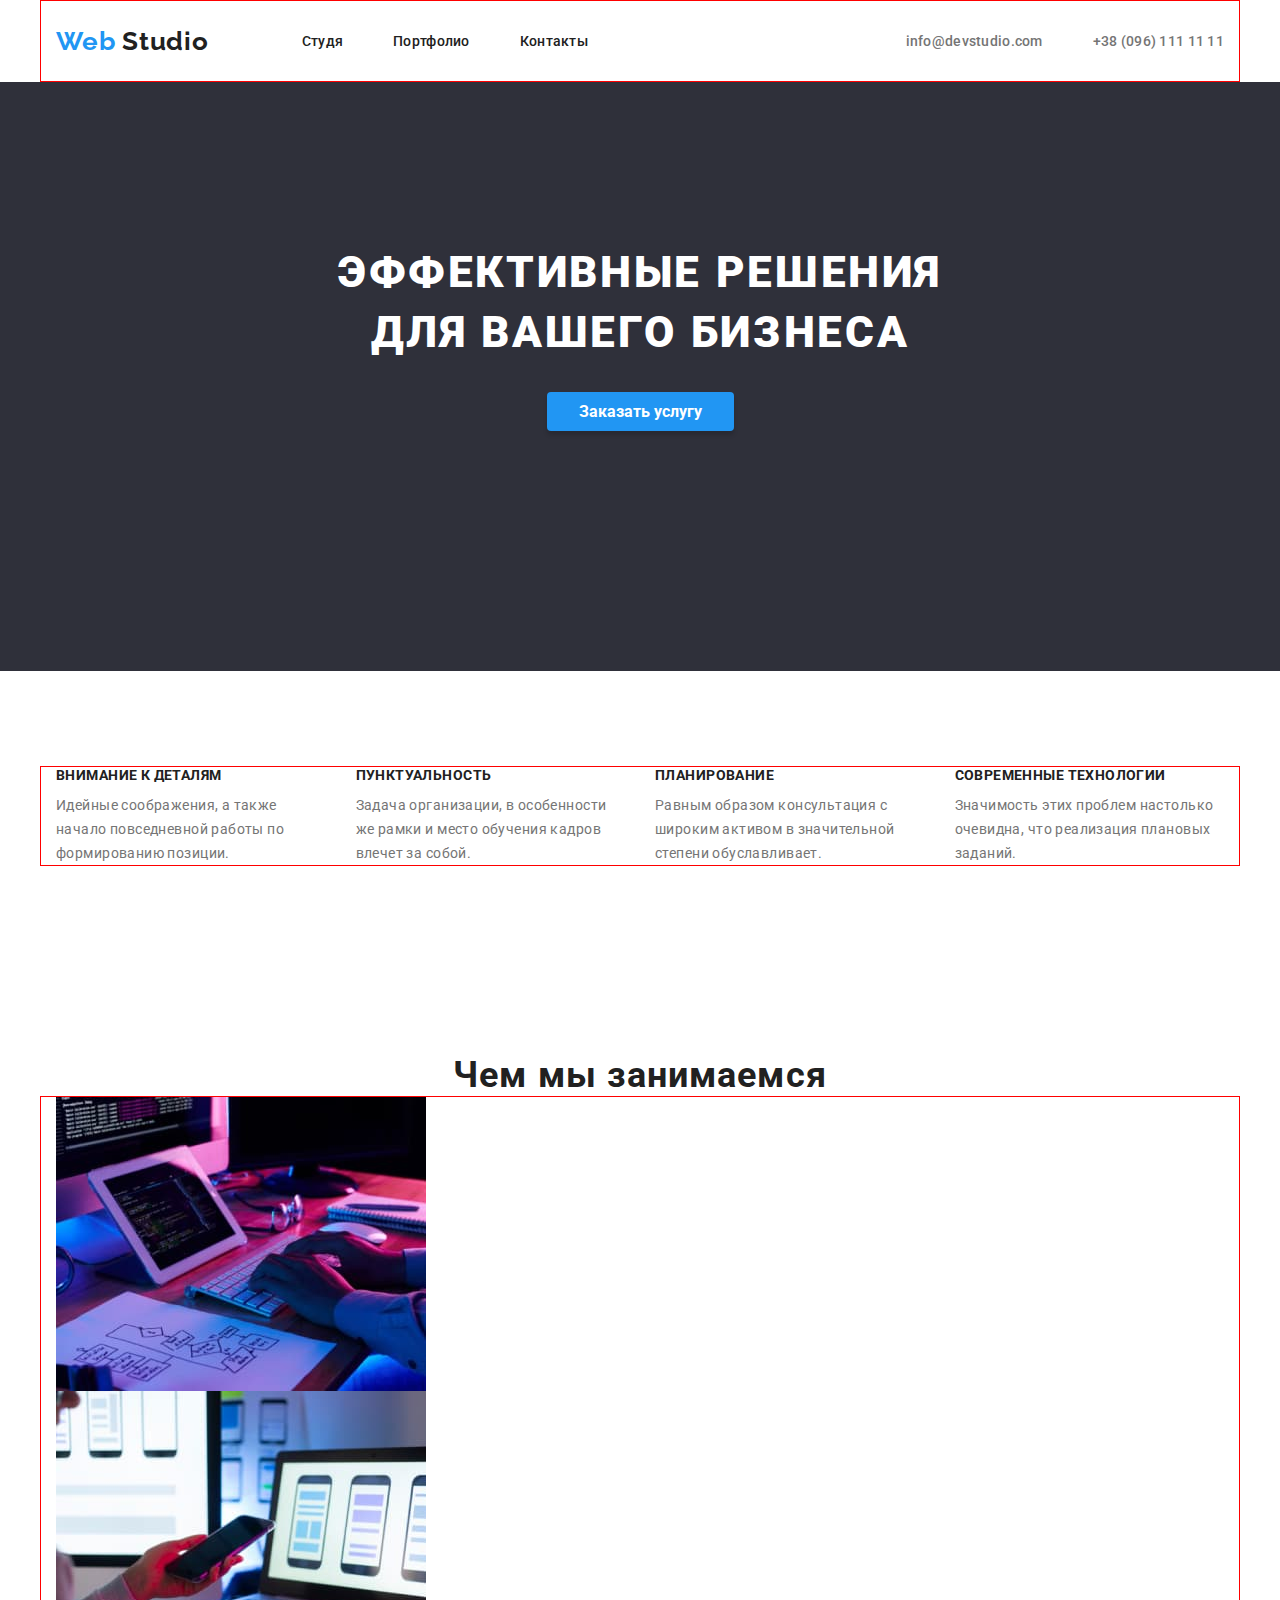
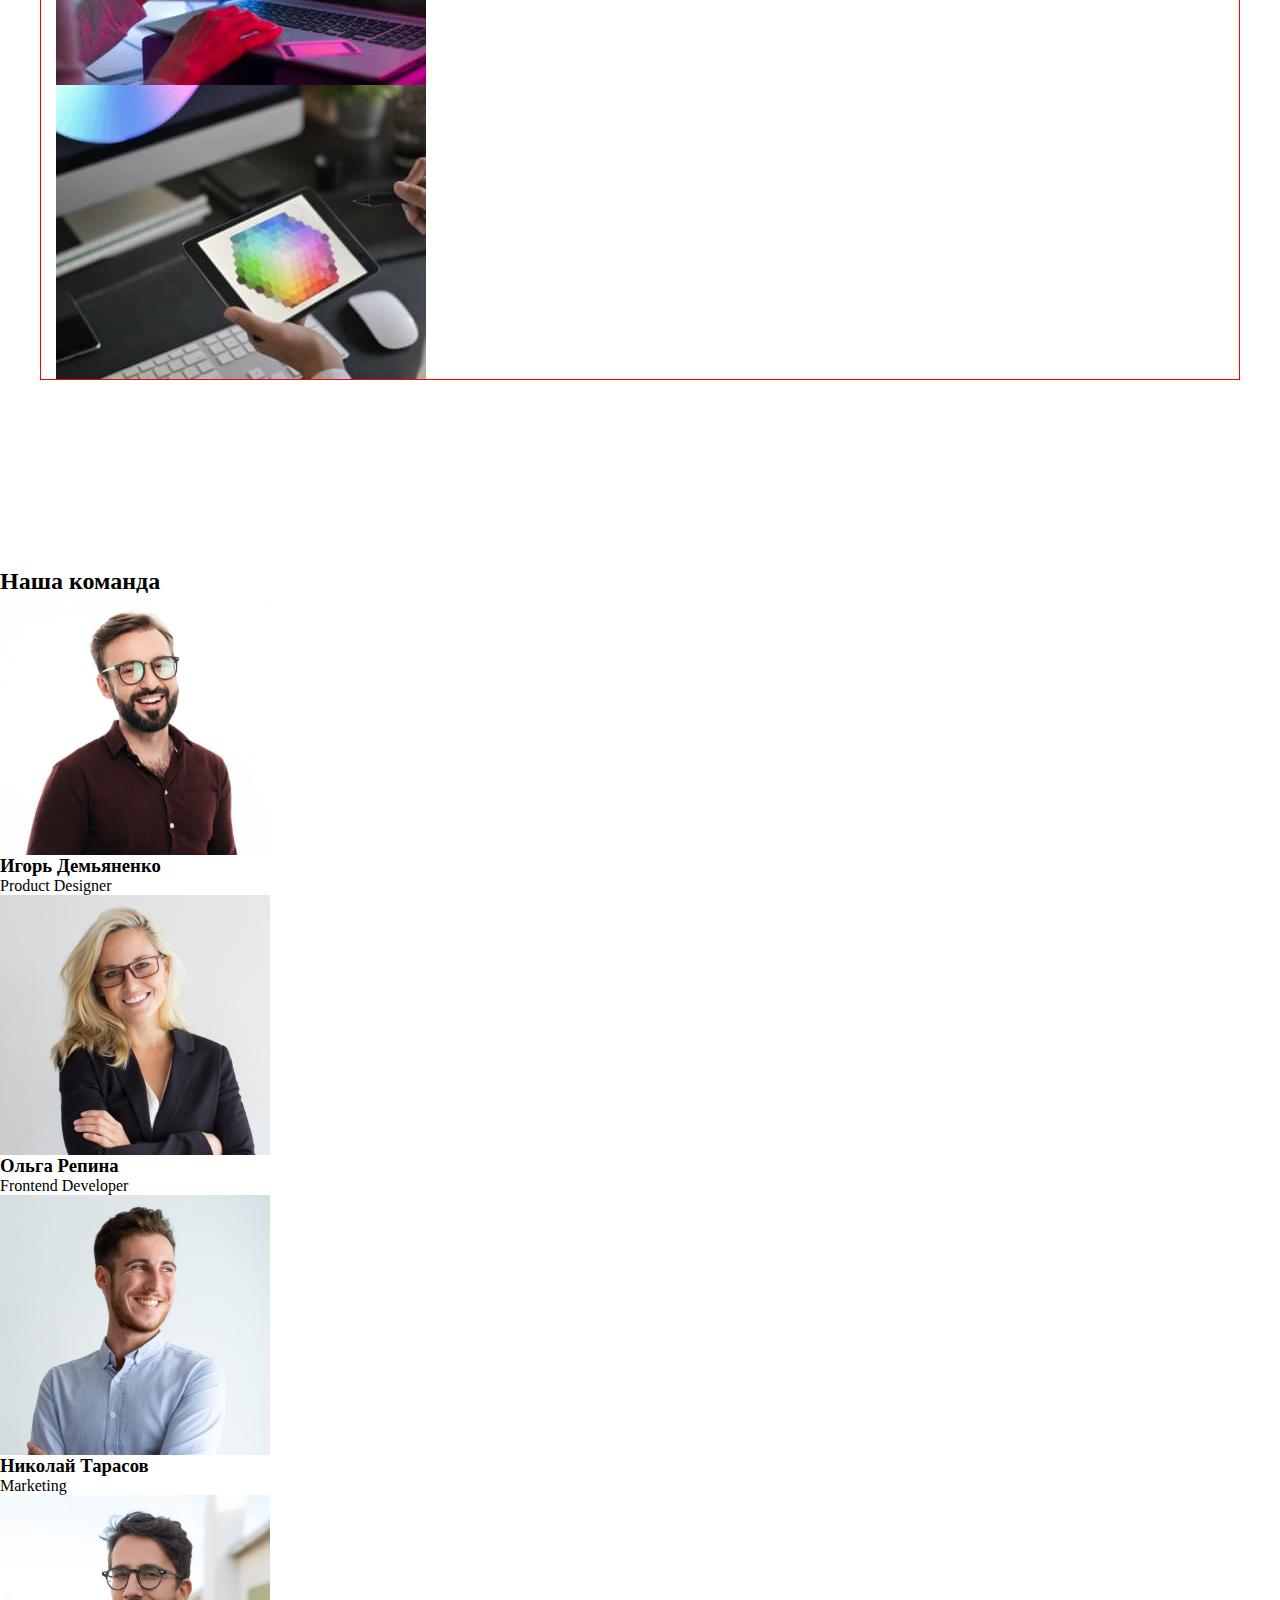
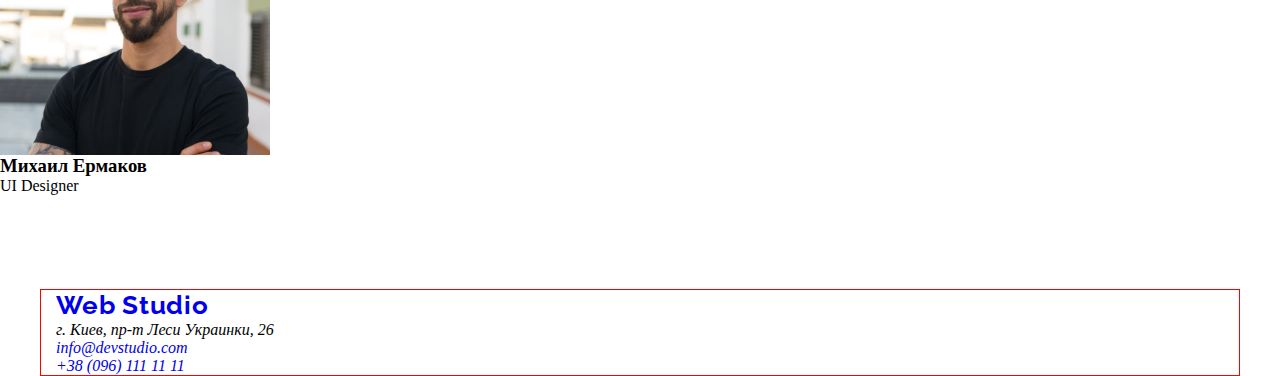
==== index.html @ 9df0dc38 "added class title" ====
<!DOCTYPE html>
<html lang="ru">
  <head>
    <meta charset="UTF-8" />
    <meta http-equiv="X-UA-Compatible" content="IE=edge" />
    <meta name="viewport" content="width=device-width, initial-scale=1.0" />
    <title>Document</title>
    <link rel="preconnect" href="https://fonts.gstatic.com" />
    <link
      href="https://fonts.googleapis.com/css2?family=Raleway:wght@700&family=Roboto:wght@400;500;700;900&display=swap"
      rel="stylesheet"
    />
    <link rel="stylesheet" href="./css/style.css" />
  </head>
  <body>
    <header>
      <div class="container">
        <div class="row">
          <nav>
            <a href="index.html" class="logo" lang="en">
              <span class="logo__text--color-blue">Web</span>
              <span class="logo__text--color-grey">Studio</span>
            </a>
            <ul class="links">
              <li><a href="index.html" class="link">студя</a></li>
              <li><a href="portfolio.html" class="link">портфолио</a></li>
              <li><a href="#" class="link">контакты</a></li>
            </ul>
          </nav>
          <ul class="contacts">
            <li>
              <a href="mailto:info@devstudio.com" class="contact"
                >info@devstudio.com</a
              >
            </li>
            <li>
              <a href="tel:+380961111111" class="contact"
                >+38 (096) 111 11 11</a
              >
            </li>
          </ul>
        </div>
      </div>
    </header>
    <main>
      <section class="hero">
        <h1 class="hero__title">Эффективные решения для вашего бизнеса</h1>
        <button type="button" class="hero__button">Заказать услугу</button>
      </section>

      <section class="features">
        <h2 class="hiden">features</h2>
        <div class="container">
          <ul class="row">
            <li class="features__box">
              <h3 class="features__title">Внимание к деталям</h3>
              <p class="features__text">
                Идейные соображения, а также начало повседневной работы по
                формированию позиции.
              </p>
            </li>
            <li class="features__box">
              <h3 class="features__title">Пунктуальность</h3>
              <p class="features__text">
                Задача организации, в особенности же рамки и место обучения
                кадров влечет за собой.
              </p>
            </li>
            <li class="features__box">
              <h3 class="features__title">Планирование</h3>
              <p class="features__text">
                Равным образом консультация с широким активом в значительной
                степени обуславливает.
              </p>
            </li>
            <li class="features__box">
              <h3 class="features__title">Современные технологии</h3>
              <p class="features__text">
                Значимость этих проблем настолько очевидна, что реализация
                плановых заданий.
              </p>
            </li>
          </ul>
        </div>
      </section>
      <section>
        <h2 class="title-section">Чем мы занимаемся</h2>
        <div class="container">
          <ul>
            <li>
              <img src="./images/photo(1).jpg" width="370px" alt="img" />
            </li>
            <li><img src="./images/photo(2).jpg" width="370px" alt="img" /></li>
            <li><img src="./images/photo(3).jpg" width="370px" alt="img" /></li>
          </ul>
        </div>
      </section>
      <section>
        <h2>Наша команда</h2>
        <ul>
          <li>
            <img src="./images/photo(4).jpg" width="270" alt="img" />
            <h3>Игорь Демьяненко</h3>
            <p lang="en">Product Designer</p>
          </li>
          <li>
            <img src="./images/photo(5).jpg" width="270" alt="img" />
            <h3>Ольга Репина</h3>
            <p lang="en">Frontend Developer</p>
          </li>
          <li>
            <img src="./images/photo(6).jpg" width="270" alt="img" />
            <h3>Николай Тарасов</h3>
            <p lang="en">Marketing</p>
          </li>
          <li>
            <img src="./images/photo(7).jpg" width="270" alt="img" />
            <h3>Михаил Ермаков</h3>
            <p lang="en">UI Designer</p>
          </li>
        </ul>
      </section>
    </main>
    <footer>
      <div class="container">
        <ul>
          <li>
            <a href="index.html" class="logo" lang="en">
              <span>Web</span> Studio</a
            >
            <address>
              <ul>
                <li>г. Киев, пр-т Леси Украинки, 26</li>
                <li>
                  <a href="mailto:info@devstudio.com">info@devstudio.com</a>
                </li>
                <li><a href="tel:+380961111111">+38 (096) 111 11 11</a></li>
              </ul>
            </address>
          </li>
          <li></li>
          <li></li>
        </ul>
      </div>
    </footer>
  </body>
</html>
---- css/style.css ----
*,
*::after,
*::before {
  margin: 0;
  padding: 0;
  box-sizing: border-box;
}

html,
body {
  height: 100%;
}

a {
  text-decoration: none;
}

img {
  display: block;
  max-width: 100%;
  height: auto;
}

ul li {
  list-style: none;
}

button {
  border: none;
}

:root {
  --main-font: 'Roboto';
  --accent-font: 'Raleway';
  --main-text-color: #212121;
  --text-color: #757575;
  --text-color-blue: #2196f3;
  --text-color-grey: #212121;
}

.body {
  font-family: var(--main-font);
  color: #212121;
  font-size: 14px;
  line-height: 1.9;
  font-style: normal;
}

.container {
  width: 1200px;
  padding: 0 15px;
  border: 1px solid red;
  margin: 0 auto;
}

section {
  padding: 94px 0;
}

.row,
header nav,
.links,
.contacts {
  display: flex;
}

header .row,
.features .row {
  justify-content: space-between;
}

.logo {
  font-family: 'Raleway', sans-serif;
  font-style: normal;
  font-weight: bold;
  font-size: 26px;
  line-height: 31px;
  letter-spacing: 0.03em;
}

.logo__text--color-blue {
  color: var(--text-color-blue);
}

.logo__text--color-grey {
  color: var(--text-color-grey);
}

header .row {
  height: 80px;
}

header .logo {
  margin-right: 93px;
  line-height: 80px;
}

.link {
  font-size: 14px;
  text-transform: capitalize;
  font-weight: 500;
  line-height: 80px;
  letter-spacing: 0.02em;

  color: var(--main-text-color);
  margin-right: 50px;
  font-family: var(--main-font);
}

.links li:nth-child(3) > a {
  margin-right: 0;
}

.contact {
  font-weight: 500;
  line-height: 80px;
  font-size: 14px;
  letter-spacing: 0.02em;
  color: var(--text-color);
  margin-left: 50px;
  font-family: var(--main-font);
}

.contacts li:nth-child(1) > a {
  margin-left: 0;
}

.link:focus,
.contact:focus,
.link:hover,
.contact:hover {
  color: var(--text-color-blue);
}

.hero {
  background-color: #2f303a;
  padding: 160px 0 240px 0;
  display: flex;
  flex-direction: column;
  align-items: center;
}

.hero__title {
  font-family: var(--main-font);
  font-weight: 900;
  color: #fff;
  font-size: 44px;
  line-height: 60px;
  text-align: center;
  letter-spacing: 0.06em;
  text-transform: uppercase;
  max-width: 700px;
  margin-bottom: 30px;
}

.hero__button {
  background: #2196f3;
  box-shadow: 0px 4px 4px rgba(0, 0, 0, 0.15);
  border-radius: 4px;
  padding: 10px 32px;
  color: white;
  cursor: pointer;
  font-family: var(--main-font);
  font-weight: bold;
  font-size: 16px;
}

.hero__button:hover {
  background: #147fd6;
}

.hiden {
  overflow: hidden;
  width: 1px;
  height: 1px;
  opacity: 0;
}

.features__box {
  width: calc((100% - 90px) / 4);
}

.features__title {
  font-family: var(--main-font);
  font-weight: bold;
  line-height: 16px;
  font-size: 14px;
  letter-spacing: 0.03em;
  text-transform: uppercase;
  color: var(--text-color-grey);
  margin-bottom: 10px;
}

.features__text {
  font-family: var(--main-font);
  font-weight: normal;
  font-size: 14px;
  line-height: 24px;
  letter-spacing: 0.03em;
  color: var(--text-color);
}

.title-section {
  font-family: Roboto;
  font-style: normal;
  font-weight: bold;
  font-size: 36px;
  line-height: 42px;
  text-align: center;
  letter-spacing: 0.03em;
  color: #212121;
}
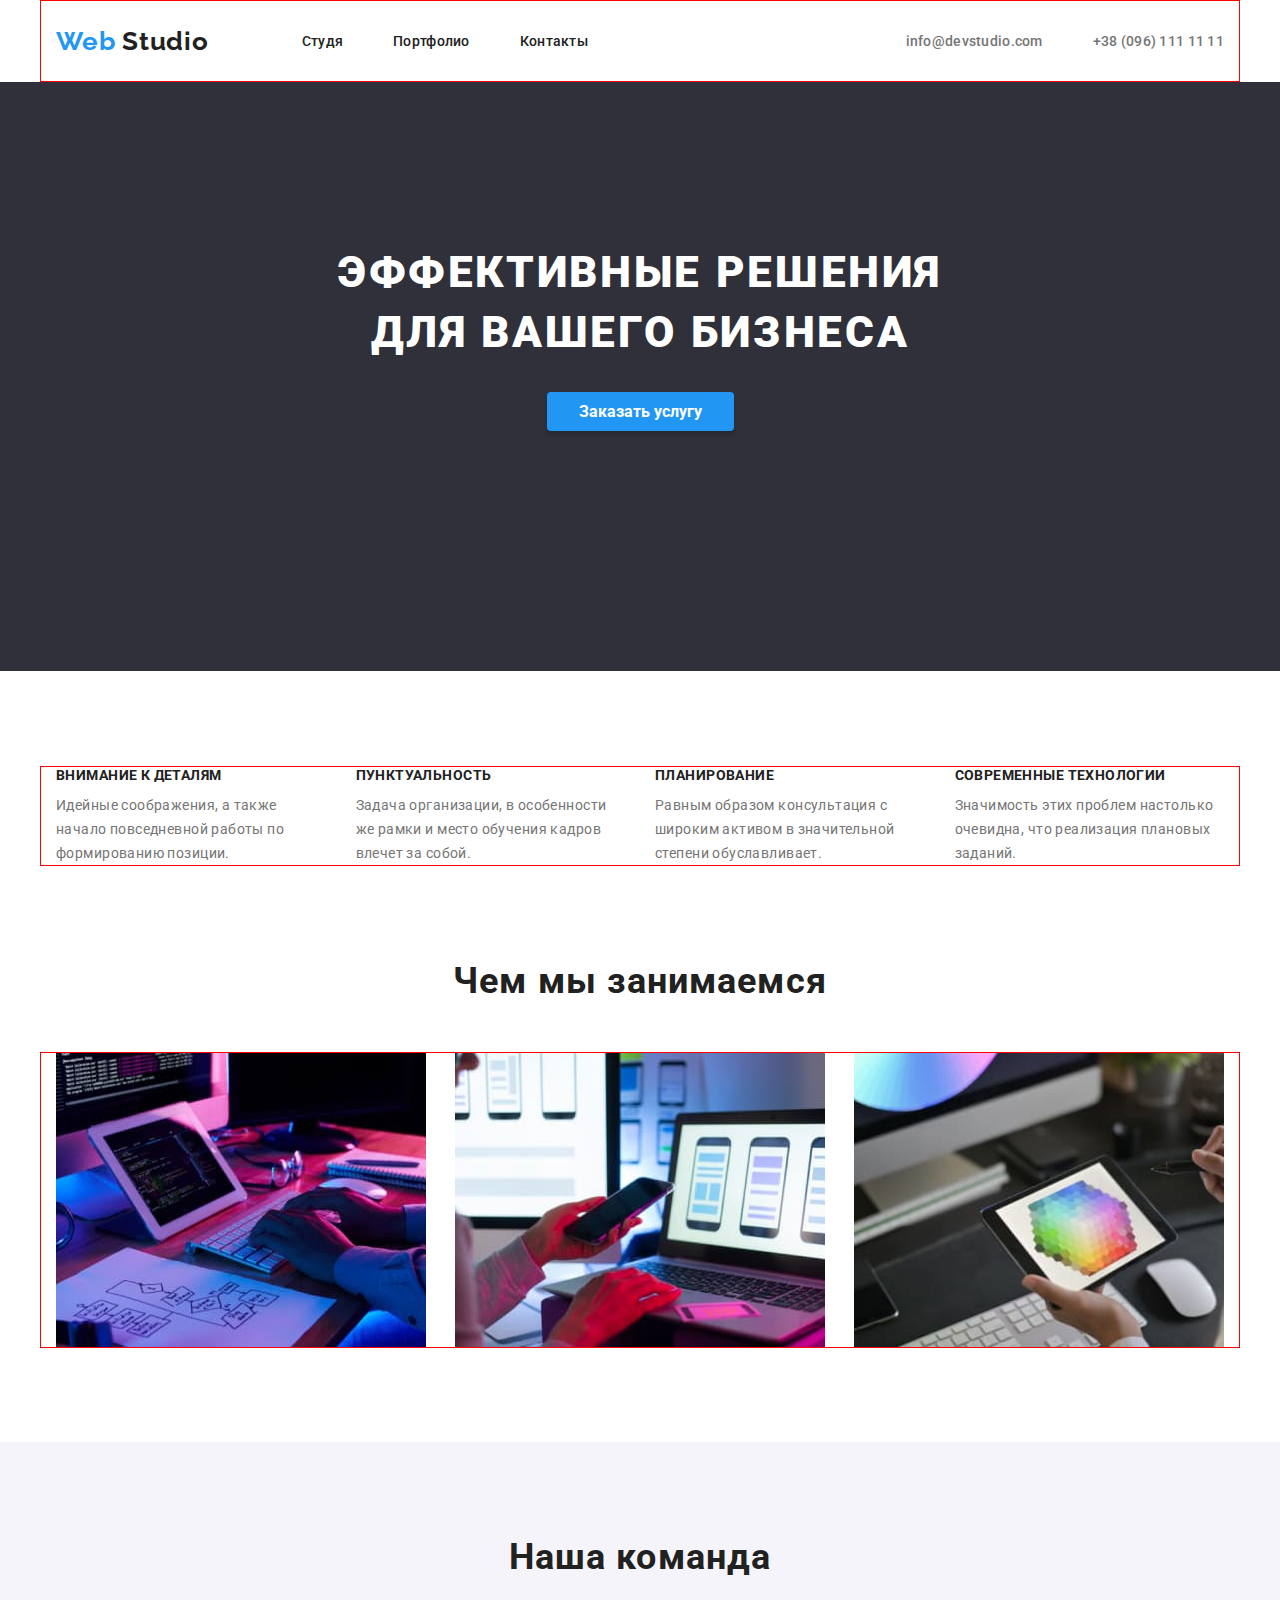
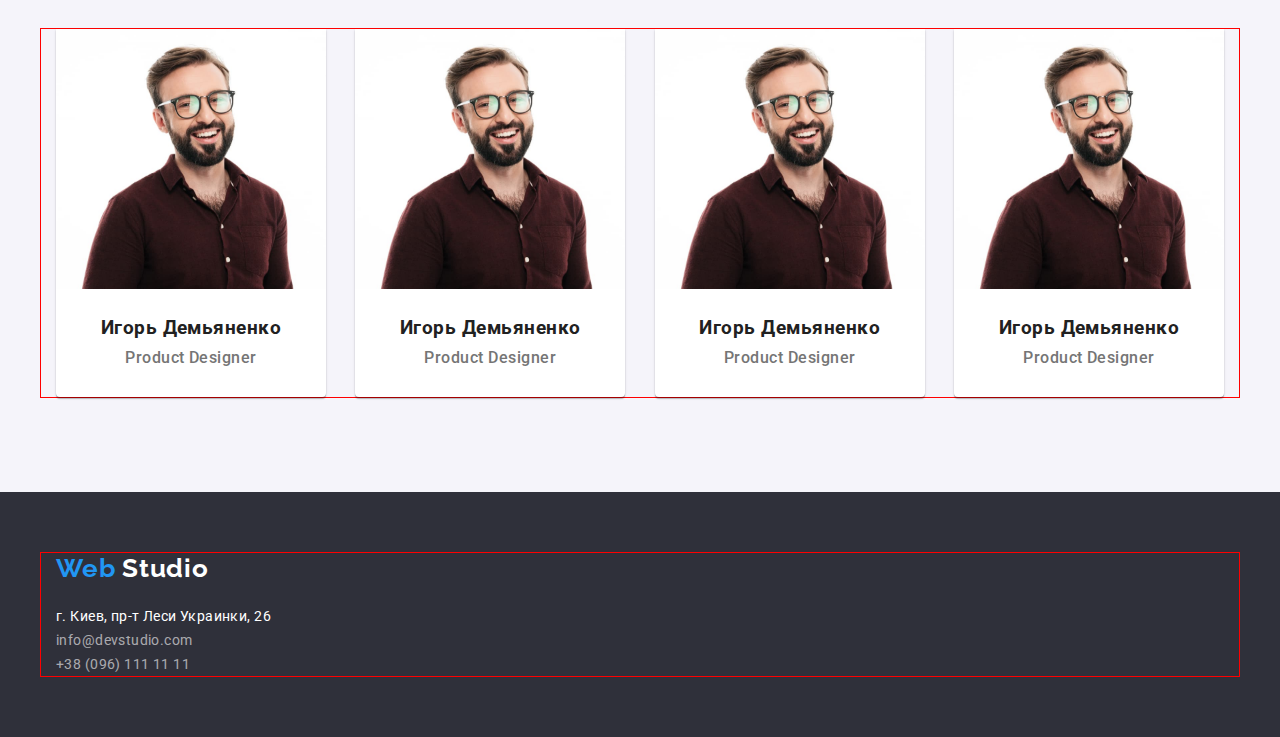
==== commit ca70be77: "finish page index.html" ====
--- a/index.html
+++ b/index.html
@@ -48,7 +48,7 @@
         <button type="button" class="hero__button">Заказать услугу</button>
       </section>
 
-      <section class="features">
+      <section class="features section_pb0">
         <h2 class="hiden">features</h2>
         <div class="container">
           <ul class="row">
@@ -83,10 +83,10 @@
           </ul>
         </div>
       </section>
-      <section>
+      <section class="doing">
         <h2 class="title-section">Чем мы занимаемся</h2>
         <div class="container">
-          <ul>
+          <ul class="doing-list">
             <li>
               <img src="./images/photo(1).jpg" width="370px" alt="img" />
             </li>
@@ -95,39 +95,63 @@
           </ul>
         </div>
       </section>
-      <section>
-        <h2>Наша команда</h2>
-        <ul>
-          <li>
-            <img src="./images/photo(4).jpg" width="270" alt="img" />
-            <h3>Игорь Демьяненко</h3>
-            <p lang="en">Product Designer</p>
-          </li>
-          <li>
-            <img src="./images/photo(5).jpg" width="270" alt="img" />
-            <h3>Ольга Репина</h3>
-            <p lang="en">Frontend Developer</p>
-          </li>
-          <li>
-            <img src="./images/photo(6).jpg" width="270" alt="img" />
-            <h3>Николай Тарасов</h3>
-            <p lang="en">Marketing</p>
-          </li>
-          <li>
-            <img src="./images/photo(7).jpg" width="270" alt="img" />
-            <h3>Михаил Ермаков</h3>
-            <p lang="en">UI Designer</p>
-          </li>
-        </ul>
+
+      <section class="our-team">
+        <h2 class="title-section">Наша команда</h2>
+        <div class="container">
+          <ul class="our-team-list">
+            <li class="cart">
+              <img
+                src="./images/photo(4).jpg"
+                width="270"
+                alt="img"
+                class="cart-img"
+              />
+              <h3 class="cart-title">Игорь Демьяненко</h3>
+              <p lang="en" class="cart-text">Product Designer</p>
+            </li>
+            <li class="cart">
+              <img
+                src="./images/photo(4).jpg"
+                width="270"
+                alt="img"
+                class="cart-img"
+              />
+              <h3 class="cart-title">Игорь Демьяненко</h3>
+              <p lang="en" class="cart-text">Product Designer</p>
+            </li>
+            <li class="cart">
+              <img
+                src="./images/photo(4).jpg"
+                width="270"
+                alt="img"
+                class="cart-img"
+              />
+              <h3 class="cart-title">Игорь Демьяненко</h3>
+              <p lang="en" class="cart-text">Product Designer</p>
+            </li>
+            <li class="cart">
+              <img
+                src="./images/photo(4).jpg"
+                width="270"
+                alt="img"
+                class="cart-img"
+              />
+              <h3 class="cart-title">Игорь Демьяненко</h3>
+              <p lang="en" class="cart-text">Product Designer</p>
+            </li>
+          </ul>
+        </div>
       </section>
     </main>
-    <footer>
+    <footer class="footer">
       <div class="container">
         <ul>
           <li>
             <a href="index.html" class="logo" lang="en">
-              <span>Web</span> Studio</a
-            >
+              <span class="logo__text--color-blue">Web</span>
+              <span class="logo__text--color-white">Studio</span>
+            </a>
             <address>
               <ul>
                 <li>г. Киев, пр-т Леси Украинки, 26</li>
--- a/css/style.css
+++ b/css/style.css
@@ -57,6 +57,10 @@
   padding: 94px 0;
 }
 
+.section_pb0 {
+  padding-bottom: 0;
+}
+
 .row,
 header nav,
 .links,
@@ -84,6 +88,10 @@
 
 .logo__text--color-grey {
   color: var(--text-color-grey);
+}
+
+.logo__text--color-white {
+  color: #fff;
 }
 
 header .row {
@@ -209,4 +217,62 @@
   text-align: center;
   letter-spacing: 0.03em;
   color: #212121;
-}
+  margin-bottom: 50px;
+}
+
+.our-team {
+  background: #f5f4fa;
+}
+
+.our-team-list,
+.doing-list {
+  display: flex;
+  justify-content: space-between;
+}
+
+.cart {
+  background: #fff;
+  text-align: center;
+  font-size: 16px;
+  line-height: 19px;
+  font-family: Roboto;
+  font-weight: 500;
+  letter-spacing: 0.03em;
+  box-shadow: 0px 1px 3px rgba(0, 0, 0, 0.12), 0px 1px 1px rgba(0, 0, 0, 0.14),
+    0px 2px 1px rgba(0, 0, 0, 0.2);
+  border-radius: 0px 0px 4px 4px;
+}
+
+.cart-title {
+  color: #212121;
+  margin: 30px 0 10px 0;
+}
+
+.cart-text {
+  color: #757575;
+  margin-bottom: 30px;
+}
+
+.footer {
+  background: #2f303a;
+  padding: 60px 0;
+}
+
+.footer .logo {
+  margin-bottom: 20px;
+  display: inline-block;
+}
+
+address ul li {
+  font-family: Roboto;
+  font-style: normal;
+  font-weight: normal;
+  font-size: 14px;
+  line-height: 24px;
+  letter-spacing: 0.03em;
+  color: #ffffff;
+}
+
+address ul li a {
+  color: rgba(255, 255, 255, 0.6);
+}
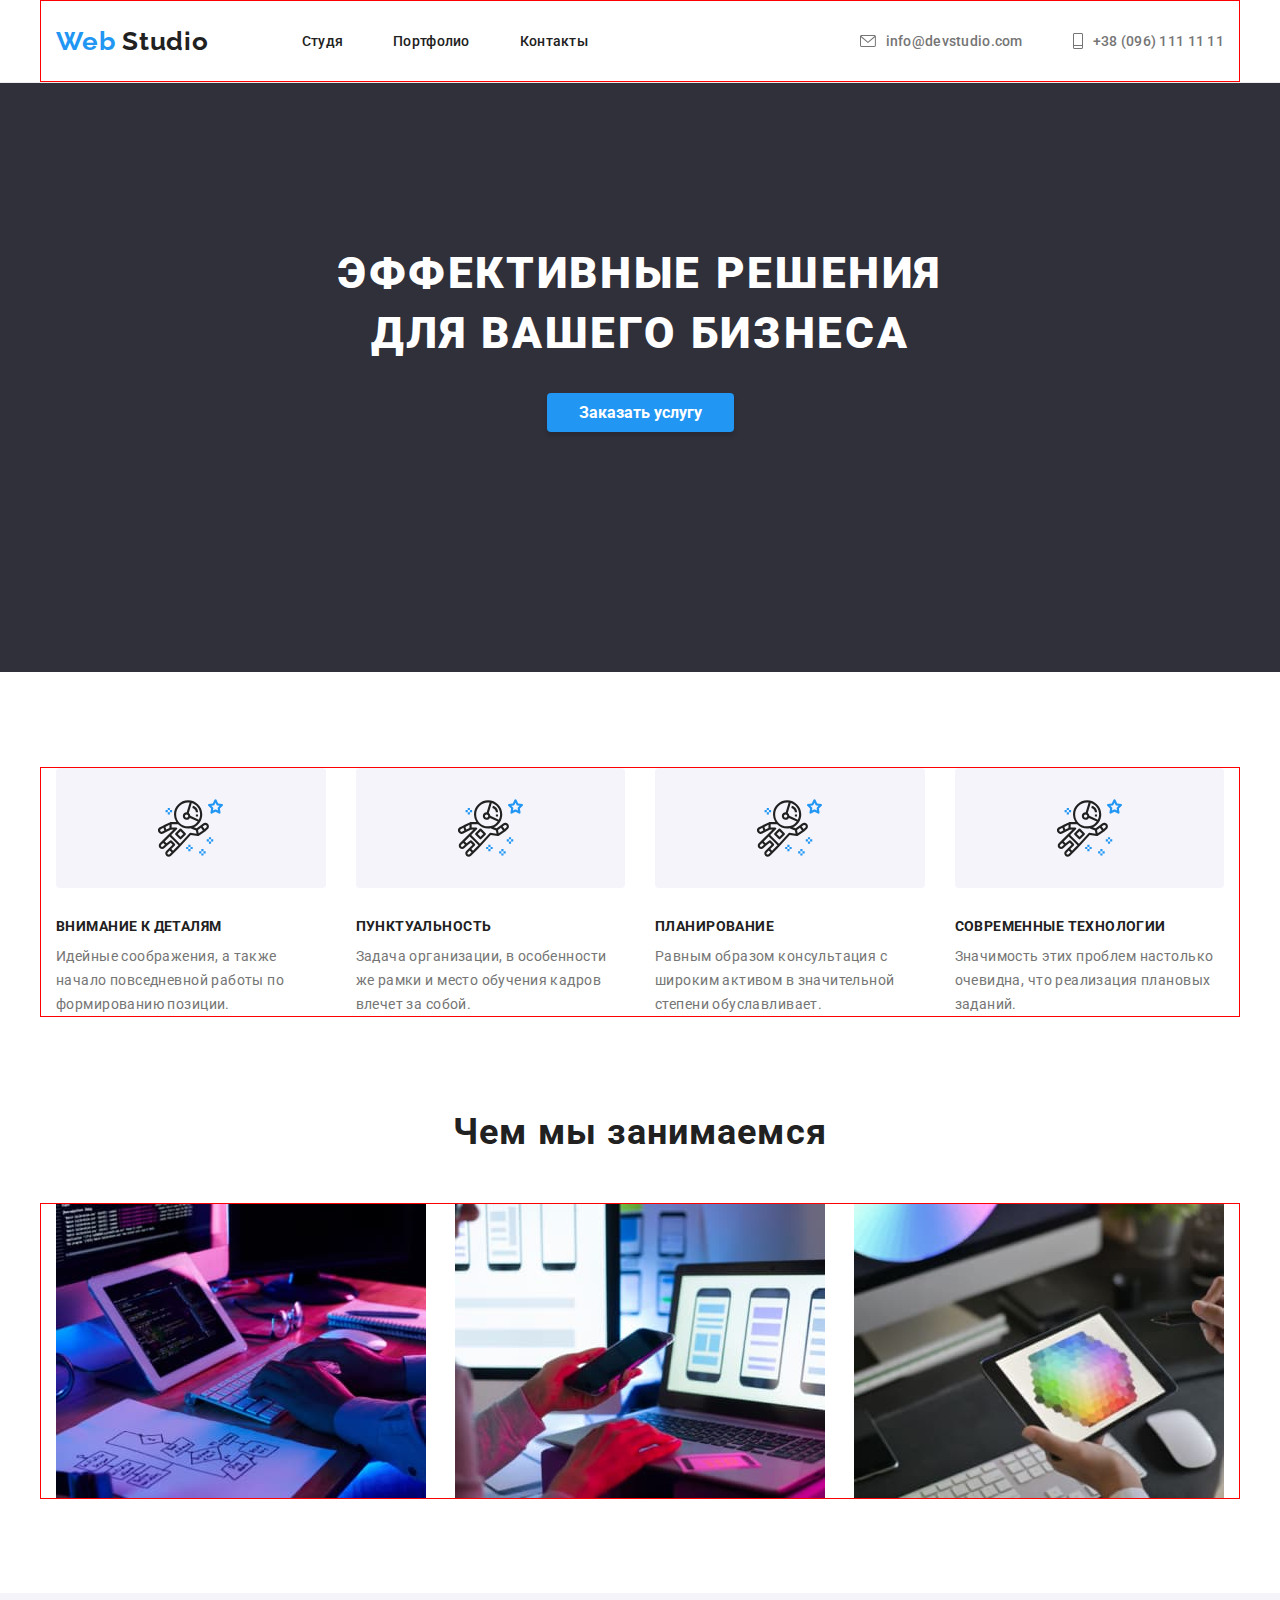
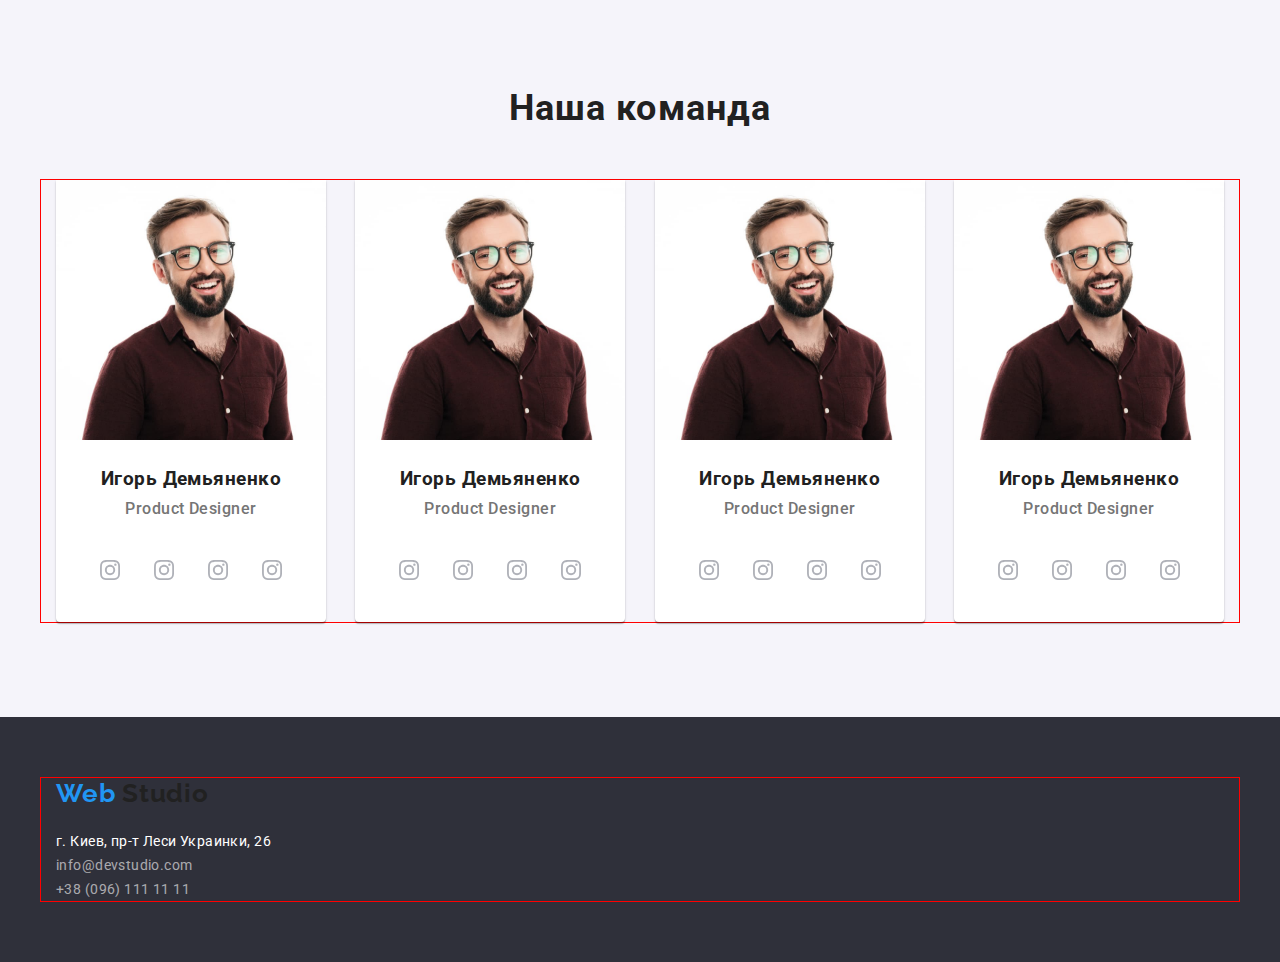
==== commit 70e30e76: "added icons" ====
--- a/index.html
+++ b/index.html
@@ -29,13 +29,19 @@
           </nav>
           <ul class="contacts">
             <li>
-              <a href="mailto:info@devstudio.com" class="contact"
-                >info@devstudio.com</a
+              <a href="mailto:info@devstudio.com" class="contact">
+                <svg width="16" height="12" class="header-icon">
+                  <use href="./images/icons.svg#icon-envelope"></use>
+                </svg>
+                info@devstudio.com</a
               >
             </li>
             <li>
-              <a href="tel:+380961111111" class="contact"
-                >+38 (096) 111 11 11</a
+              <a href="tel:+380961111111" class="contact">
+                <svg width="10" height="16" class="header-icon">
+                  <use href="./images/icons.svg#icon-phone"></use>
+                </svg>
+                +38 (096) 111 11 11</a
               >
             </li>
           </ul>
@@ -53,6 +59,11 @@
         <div class="container">
           <ul class="row">
             <li class="features__box">
+              <div class="features__box-icon">
+                <svg width="65" height="70">
+                  <use href="./images/icons.svg#icon-astronaut"></use>
+                </svg>
+              </div>
               <h3 class="features__title">Внимание к деталям</h3>
               <p class="features__text">
                 Идейные соображения, а также начало повседневной работы по
@@ -60,6 +71,11 @@
               </p>
             </li>
             <li class="features__box">
+              <div class="features__box-icon">
+                <svg width="65" height="70">
+                  <use href="./images/icons.svg#icon-astronaut"></use>
+                </svg>
+              </div>
               <h3 class="features__title">Пунктуальность</h3>
               <p class="features__text">
                 Задача организации, в особенности же рамки и место обучения
@@ -67,6 +83,11 @@
               </p>
             </li>
             <li class="features__box">
+              <div class="features__box-icon">
+                <svg width="65" height="70">
+                  <use href="./images/icons.svg#icon-astronaut"></use>
+                </svg>
+              </div>
               <h3 class="features__title">Планирование</h3>
               <p class="features__text">
                 Равным образом консультация с широким активом в значительной
@@ -74,6 +95,11 @@
               </p>
             </li>
             <li class="features__box">
+              <div class="features__box-icon">
+                <svg width="65" height="70">
+                  <use href="./images/icons.svg#icon-astronaut"></use>
+                </svg>
+              </div>
               <h3 class="features__title">Современные технологии</h3>
               <p class="features__text">
                 Значимость этих проблем настолько очевидна, что реализация
@@ -109,6 +135,37 @@
               />
               <h3 class="cart-title">Игорь Демьяненко</h3>
               <p lang="en" class="cart-text">Product Designer</p>
+              <ul class="soc-list">
+                <li class="soc">
+                   <a href="#">
+                  <svg width="20" height="20">
+                    <use href="./images/icons.svg#icon-instagram"></use>
+                  </svg>
+                  </a>
+                </li>
+                <li class="soc">
+                <a href="#">
+                  <svg width="20" height="20">
+                    <use href="./images/icons.svg#icon-instagram"></use>
+                  </svg>
+                  </a>
+                </li>
+                <li class="soc">
+                   <a href="#">
+                  <svg width="20" height="20">
+                    <use href="./images/icons.svg#icon-instagram"></use>
+                  </svg>
+                  </a>
+                </a>
+                </li>
+                <li class="soc">
+                  <a href="#">
+                    <svg width="20" height="20">
+                      <use href="./images/icons.svg#icon-instagram"></use>
+                    </svg>
+                  </a>
+                </li>
+              </ul>
             </li>
             <li class="cart">
               <img
@@ -119,6 +176,37 @@
               />
               <h3 class="cart-title">Игорь Демьяненко</h3>
               <p lang="en" class="cart-text">Product Designer</p>
+              <ul class="soc-list">
+                <li class="soc">
+                   <a href="#">
+                  <svg width="20" height="20">
+                    <use href="./images/icons.svg#icon-instagram"></use>
+                  </svg>
+                  </a>
+                </li>
+                <li class="soc">
+                <a href="#">
+                  <svg width="20" height="20">
+                    <use href="./images/icons.svg#icon-instagram"></use>
+                  </svg>
+                  </a>
+                </li>
+                <li class="soc">
+                   <a href="#">
+                  <svg width="20" height="20">
+                    <use href="./images/icons.svg#icon-instagram"></use>
+                  </svg>
+                  </a>
+                </a>
+                </li>
+                <li class="soc">
+                  <a href="#">
+                    <svg width="20" height="20">
+                      <use href="./images/icons.svg#icon-instagram"></use>
+                    </svg>
+                  </a>
+                </li>
+              </ul>
             </li>
             <li class="cart">
               <img
@@ -129,6 +217,37 @@
               />
               <h3 class="cart-title">Игорь Демьяненко</h3>
               <p lang="en" class="cart-text">Product Designer</p>
+              <ul class="soc-list">
+                <li class="soc">
+                   <a href="#">
+                  <svg width="20" height="20">
+                    <use href="./images/icons.svg#icon-instagram"></use>
+                  </svg>
+                  </a>
+                </li>
+                <li class="soc">
+                <a href="#">
+                  <svg width="20" height="20">
+                    <use href="./images/icons.svg#icon-instagram"></use>
+                  </svg>
+                  </a>
+                </li>
+                <li class="soc">
+                   <a href="#">
+                  <svg width="20" height="20">
+                    <use href="./images/icons.svg#icon-instagram"></use>
+                  </svg>
+                  </a>
+                </a>
+                </li>
+                <li class="soc">
+                  <a href="#">
+                    <svg width="20" height="20">
+                      <use href="./images/icons.svg#icon-instagram"></use>
+                    </svg>
+                  </a>
+                </li>
+              </ul>
             </li>
             <li class="cart">
               <img
@@ -139,6 +258,37 @@
               />
               <h3 class="cart-title">Игорь Демьяненко</h3>
               <p lang="en" class="cart-text">Product Designer</p>
+              <ul class="soc-list">
+                <li class="soc">
+                   <a href="#">
+                  <svg width="20" height="20">
+                    <use href="./images/icons.svg#icon-instagram"></use>
+                  </svg>
+                  </a>
+                </li>
+                <li class="soc">
+                <a href="#">
+                  <svg width="20" height="20">
+                    <use href="./images/icons.svg#icon-instagram"></use>
+                  </svg>
+                  </a>
+                </li>
+                <li class="soc">
+                   <a href="#">
+                  <svg width="20" height="20">
+                    <use href="./images/icons.svg#icon-instagram"></use>
+                  </svg>
+                  </a>
+                </a>
+                </li>
+                <li class="soc">
+                  <a href="#">
+                    <svg width="20" height="20">
+                      <use href="./images/icons.svg#icon-instagram"></use>
+                    </svg>
+                  </a>
+                </li>
+              </ul>
             </li>
           </ul>
         </div>
@@ -150,7 +300,7 @@
           <li>
             <a href="index.html" class="logo" lang="en">
               <span class="logo__text--color-blue">Web</span>
-              <span class="logo__text--color-white">Studio</span>
+              <span class="logo__text--color-grey">Studio</span>
             </a>
             <address>
               <ul>
--- a/css/style.css
+++ b/css/style.css
@@ -27,6 +27,15 @@
 
 button {
   border: none;
+}
+
+header {
+  border-bottom: 1px solid #ececec;
+}
+
+.header-icon {
+  margin-right: 10px;
+  fill: var(--text-color);
 }
 
 :root {
@@ -127,6 +136,8 @@
   color: var(--text-color);
   margin-left: 50px;
   font-family: var(--main-font);
+  display: flex;
+  align-items: center;
 }
 
 .contacts li:nth-child(1) > a {
@@ -136,8 +147,10 @@
 .link:focus,
 .contact:focus,
 .link:hover,
-.contact:hover {
+.contact:hover,
+.contact:hover .header-icon {
   color: var(--text-color-blue);
+  fill: var(--text-color-blue);
 }
 
 .hero {
@@ -276,3 +289,105 @@
 address ul li a {
   color: rgba(255, 255, 255, 0.6);
 }
+
+.tabs {
+  display: flex;
+  justify-content: center;
+  margin-bottom: 50px;
+}
+
+.tab-btn {
+  padding: 6px 22px;
+  background: #f5f4fa;
+  border-radius: 4px;
+  font-family: Roboto;
+  font-style: normal;
+  font-weight: 500;
+  font-size: 16px;
+  line-height: 26px;
+  text-align: center;
+  letter-spacing: 0.03em;
+  color: #212121;
+  cursor: pointer;
+  margin-right: 8px;
+}
+
+.tab-btn.active {
+  background-color: #2196f3;
+  color: #fff;
+}
+
+.portfolio-list {
+  display: flex;
+  justify-content: space-between;
+  flex-wrap: wrap;
+}
+
+.cart-portfolio {
+  border: 1px solid #eee;
+  margin-bottom: 30px;
+}
+
+.cart-portfolio-info {
+  padding: 20px 24px;
+  font-family: Roboto;
+}
+
+.cart-portfolio-title {
+  font-weight: bold;
+  font-size: 18px;
+  line-height: 36px;
+  letter-spacing: 0.06em;
+  color: #212121;
+}
+
+.cart-portfolio-text {
+  font-size: 16px;
+  line-height: 30px;
+  letter-spacing: 0.03em;
+  color: #757575;
+}
+
+.features__box-icon {
+  height: 120px;
+  display: flex;
+  justify-content: center;
+  align-items: center;
+  background: #f5f4fa;
+  border-radius: 4px;
+  margin-bottom: 30px;
+}
+
+.soc-list {
+  display: flex;
+  justify-content: center;
+  margin-bottom: 30px;
+}
+
+.soc {
+  margin-left: 10px;
+  cursor: pointer;
+  width: 44px;
+  height: 44px;
+  border-radius: 50%;
+}
+
+.soc a {
+  display: inline-block;
+  text-align: center;
+  line-height: 54px;
+}
+
+.soc use {
+  fill: #afb1b8;
+}
+
+.soc:hover,
+.soc:hover use {
+  background: #2196f3;
+  fill: #fff;
+}
+
+.soc-list > li:nth-child(1) {
+  margin-left: 0;
+}
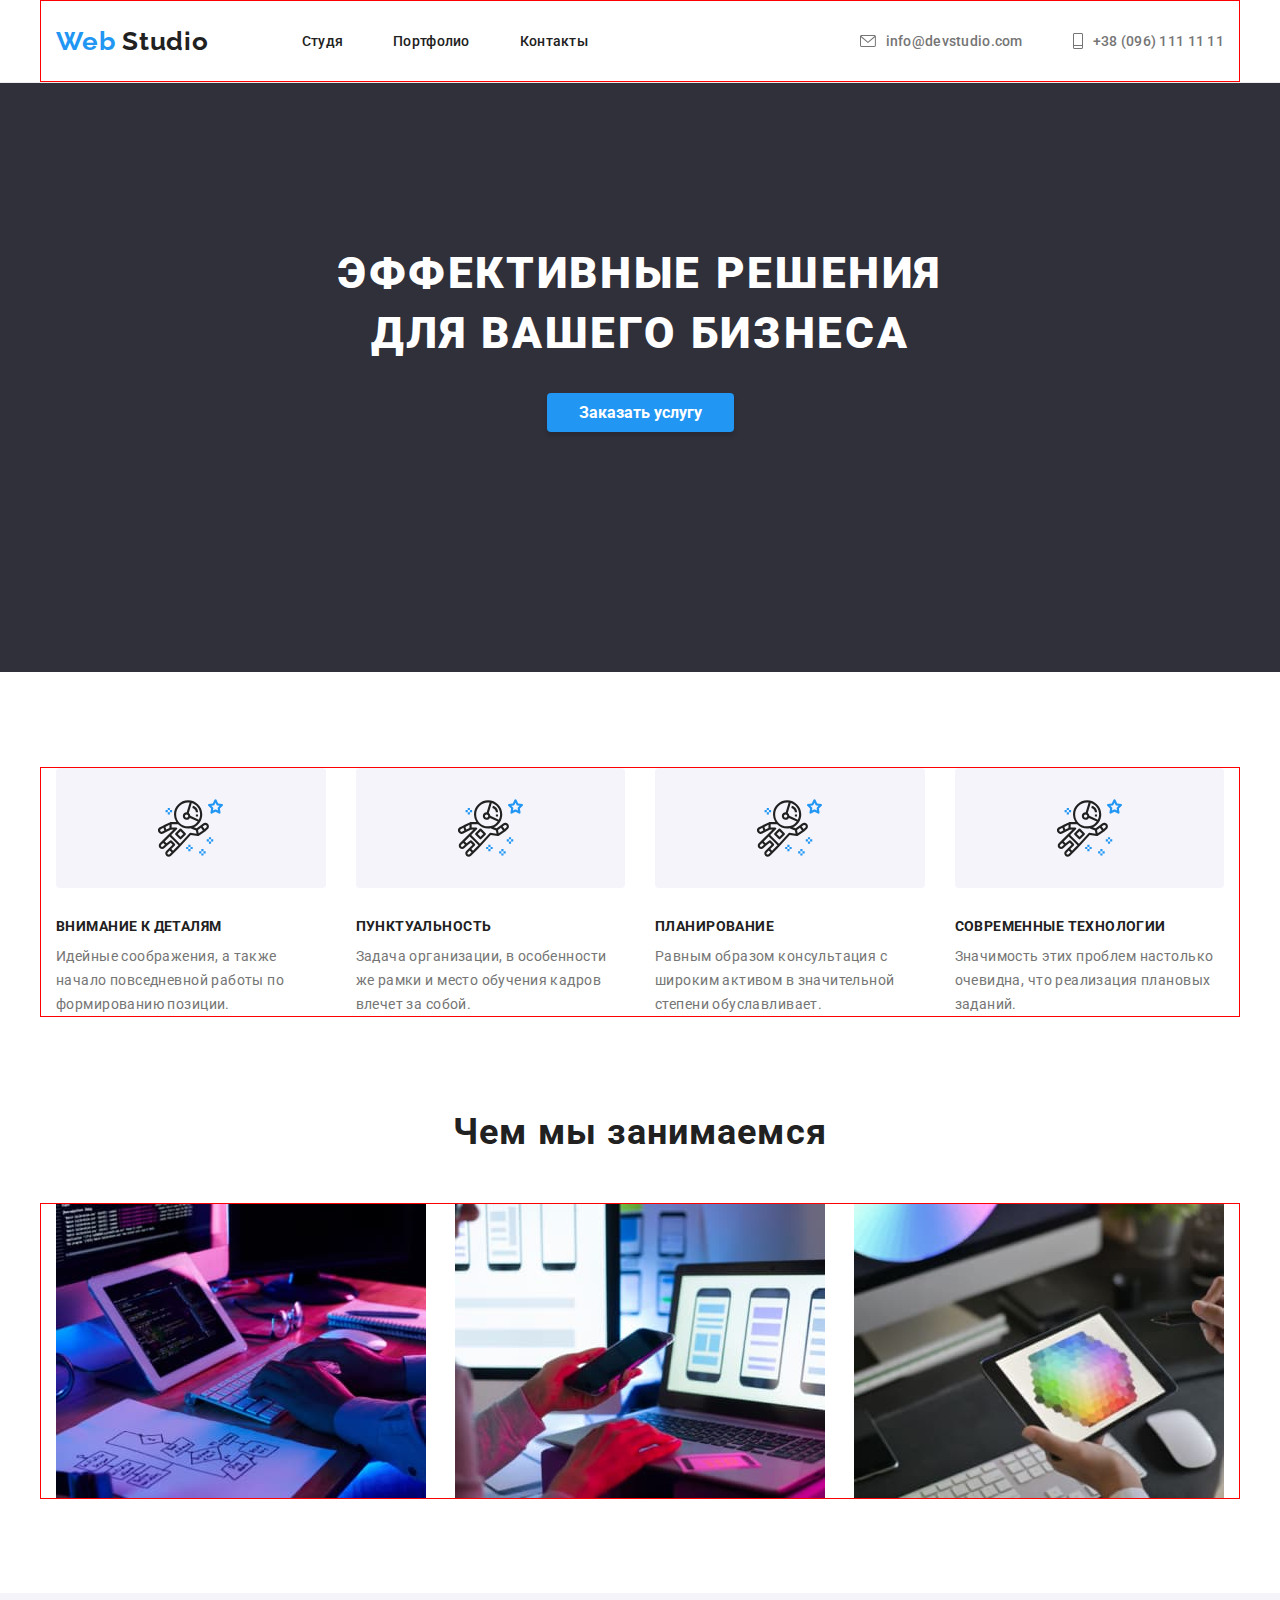
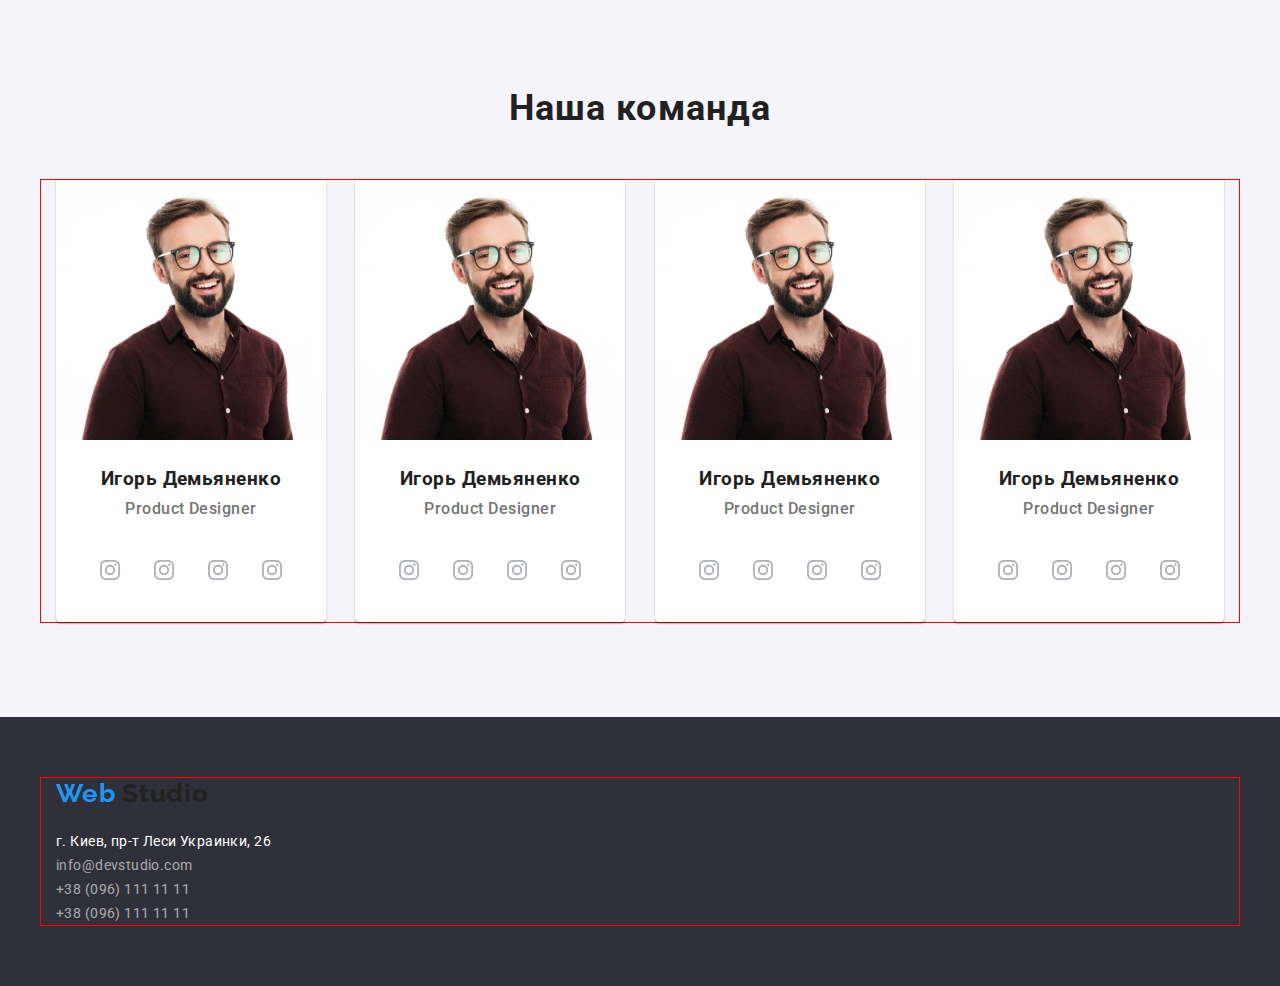
==== commit 89126dd2: "update index" ====
--- a/index.html
+++ b/index.html
@@ -309,6 +309,7 @@
                   <a href="mailto:info@devstudio.com">info@devstudio.com</a>
                 </li>
                 <li><a href="tel:+380961111111">+38 (096) 111 11 11</a></li>
+                <li><a href="tel:+380961111111">+38 (096) 111 11 11</a></li>
               </ul>
             </address>
           </li>
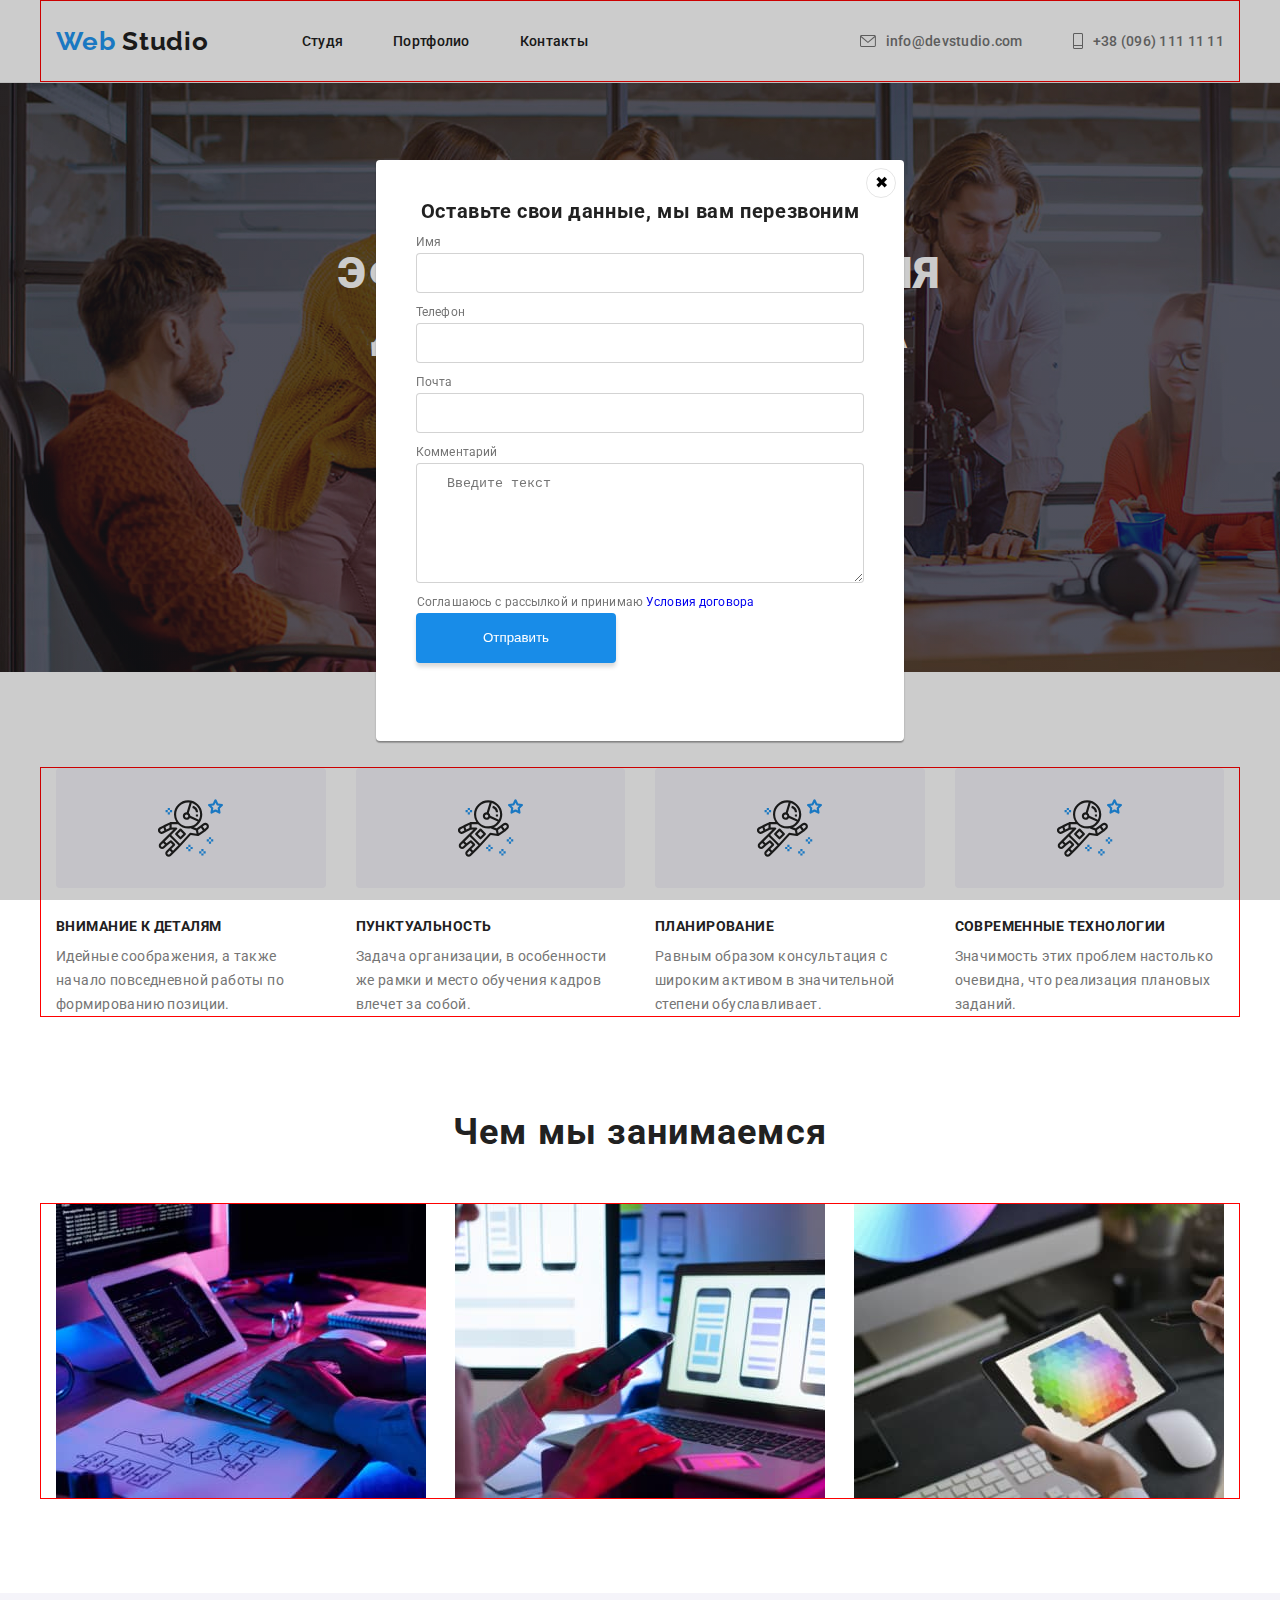
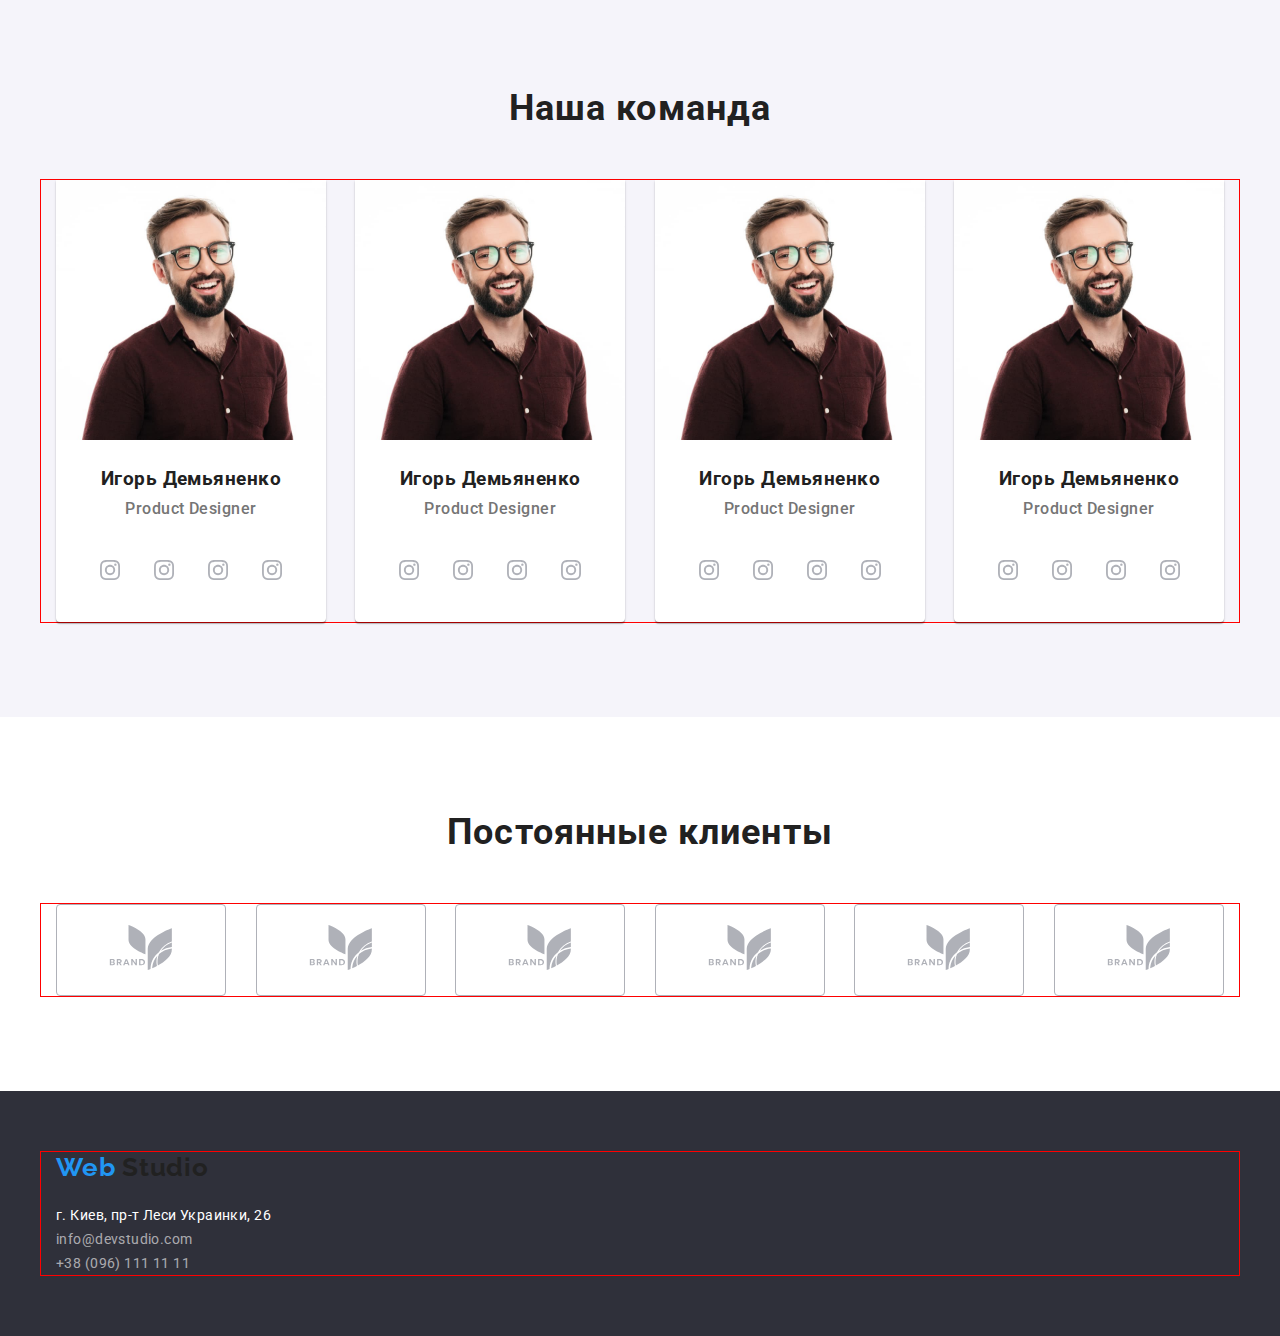
==== commit 35fb9894: "condition on 20.06" ====
--- a/index.html
+++ b/index.html
@@ -51,7 +51,7 @@
     <main>
       <section class="hero">
         <h1 class="hero__title">Эффективные решения для вашего бизнеса</h1>
-        <button type="button" class="hero__button">Заказать услугу</button>
+        <button type="button" class="hero__button js-hero__button">Заказать услугу</button>
       </section>
 
       <section class="features section_pb0">
@@ -293,6 +293,55 @@
           </ul>
         </div>
       </section>
+      <section>
+        <h2 class="title-section">Постоянные клиенты</h2>
+        <div class="container">
+          <ul class="clients">
+            <li class="client">
+              <a href="#">
+                <svg width="106" height="60">
+                  <use href="./images/icons.svg#icon-brand"></use>
+                </svg>
+              </a>
+            </li>
+            <li class="client">
+              <a href="#">
+                <svg width="106" height="60">
+                  <use href="./images/icons.svg#icon-brand"></use>
+                </svg>
+              </a>
+            </li>
+            <li class="client">
+              <a href="#">
+                <svg width="106" height="60">
+                  <use href="./images/icons.svg#icon-brand"></use>
+                </svg>
+              </a>
+            </li>
+            <li class="client">
+              <a href="#">
+                <svg width="106" height="60">
+                  <use href="./images/icons.svg#icon-brand"></use>
+                </svg>
+              </a>
+            </li>
+            <li class="client">
+              <a href="#">
+                <svg width="106" height="60">
+                  <use href="./images/icons.svg#icon-brand"></use>
+                </svg>
+              </a>
+            </li>
+            <li class="client">
+              <a href="#">
+                <svg width="106" height="60">
+                  <use href="./images/icons.svg#icon-brand"></use>
+                </svg>
+              </a>
+            </li>
+          </ul>
+        </div>
+      </section>
     </main>
     <footer class="footer">
       <div class="container">
@@ -309,7 +358,6 @@
                   <a href="mailto:info@devstudio.com">info@devstudio.com</a>
                 </li>
                 <li><a href="tel:+380961111111">+38 (096) 111 11 11</a></li>
-                <li><a href="tel:+380961111111">+38 (096) 111 11 11</a></li>
               </ul>
             </address>
           </li>
@@ -318,5 +366,40 @@
         </ul>
       </div>
     </footer>
+    <div class="wrapper-popup js-wrapper-popup open">
+      
+      <div class="popup">
+        <div class="close-popup js-close-popup">
+          &#10006;
+        </div>
+      <form class="form">
+        <h2 class="title-form">Оставьте свои данные, мы вам перезвоним</h2>
+        <div class="row-form">
+          <label for="name">Имя</label>
+          <input id="name" name="name" type="text">
+        </div>
+        <div class="row-form">
+          <label for="phone">Телефон</label>
+          <input id="phone" name="phone" type="phone">
+        </div>
+        <div class="row-form">
+          <label for="email">Почта</label>
+          <input id="email" name="email" type="email">
+        </div>
+        <div class="row-form">
+          <label for="comment">Комментарий</label>
+          <textarea name="comment" id="comment" placeholder="Введите текст"></textarea>
+        </div>
+        <div class="row-form">
+          <label for="agreement-conditions">
+            <input type="checkbox" id="agreement-conditions" name="agreement-conditions">
+            <p>Соглашаюсь с рассылкой и принимаю <a href="#">Условия договора</a></p>
+          </label>
+        </div>
+        <button type="submit" class="btn-form">Отправить</button>
+      </form>
+    </div>
+    </div>
+    <script src="js/script.js"></script>
   </body>
 </html>
--- a/css/style.css
+++ b/css/style.css
@@ -154,11 +154,14 @@
 }
 
 .hero {
-  background-color: #2f303a;
+  background: linear-gradient(rgba(47, 48, 58, 0.4), rgba(47, 48, 58, 0.4)),
+    url(../images/Img.jpg);
   padding: 160px 0 240px 0;
   display: flex;
   flex-direction: column;
   align-items: center;
+  max-width: 1600px;
+  margin: 0 auto;
 }
 
 .hero__title {
@@ -391,3 +394,179 @@
 .soc-list > li:nth-child(1) {
   margin-left: 0;
 }
+
+.clients {
+  display: flex;
+  justify-content: space-between;
+}
+
+.client {
+  width: 170px;
+  height: 92px;
+  border: 1px solid #afb1b8;
+  border-radius: 4px;
+  display: flex;
+  justify-content: center;
+  align-items: center;
+}
+
+.client use {
+  fill: #afb1b8;
+}
+
+.client:hover,
+.client:hover use {
+  border-color: #2196f3;
+  fill: #2196f3;
+}
+
+.wrapper-popup {
+  position: fixed;
+  left: 0;
+  top: 0;
+  z-index: 100;
+  width: 100vw;
+  height: 100vh;
+  background-color: rgba(0, 0, 0, 0.2);
+  display: flex;
+  align-items: center;
+  justify-content: center;
+  opacity: 0;
+  pointer-events: none;
+  transition: opacity 1s ease;
+}
+
+.wrapper-popup.open {
+  opacity: 1;
+  pointer-events: all;
+}
+
+.popup {
+  width: 90%;
+  height: 90%;
+  max-width: 528px;
+  max-height: 581px;
+  background: #fff;
+  box-shadow: 0px 1px 3px rgba(0, 0, 0, 0.12), 0px 1px 1px rgba(0, 0, 0, 0.14),
+    0px 2px 1px rgba(0, 0, 0, 0.2);
+  border-radius: 4px;
+  position: relative;
+}
+
+.close-popup {
+  border: 1px solid rgba(0, 0, 0, 0.1);
+  height: 30px;
+  width: 30px;
+  border-radius: 50%;
+  position: absolute;
+  top: 8px;
+  right: 8px;
+  cursor: pointer;
+  text-align: center;
+  line-height: 27px;
+}
+
+.wrapper-img {
+  position: relative;
+  overflow: hidden;
+}
+
+.overlay {
+  position: absolute;
+  top: 0;
+  left: 0;
+  width: 100%;
+  height: 100%;
+  background: rgba(33, 150, 243, 0.9);
+  padding: 63px 24px 0 24px;
+  transform: translateY(100%);
+  transition: transform 0.25s ease;
+}
+
+.overlay-text {
+  color: #fff;
+  font-family: Roboto;
+  font-style: normal;
+  font-weight: normal;
+  font-size: 18px;
+  line-height: 28px;
+  letter-spacing: 0.03em;
+}
+
+.cart-portfolio:hover,
+.cart-portfolio:hover .overlay {
+  transform: translateY(0);
+  box-shadow: 0px 1px 1px rgba(0, 0, 0, 0.12), 0px 4px 4px rgba(0, 0, 0, 0.06),
+    1px 4px 6px rgba(0, 0, 0, 0.16);
+}
+
+.form {
+  padding: 40px;
+}
+
+.title-form {
+  font-family: Roboto;
+  font-style: normal;
+  font-weight: bold;
+  font-size: 20px;
+  line-height: 23px;
+  text-align: center;
+  letter-spacing: 0.03em;
+
+  color: #212121;
+}
+
+.row-form {
+  margin-top: 12px;
+  display: flex;
+  flex-direction: column;
+}
+
+.row-form label {
+  font-family: Roboto;
+  font-style: normal;
+  font-weight: normal;
+  font-size: 12px;
+  line-height: 14px;
+  letter-spacing: 0.01em;
+  color: #757575;
+  margin-bottom: 4px;
+}
+
+.row-form textarea,
+.row-form input {
+  border: 1px solid rgba(33, 33, 33, 0.2);
+  border-radius: 4px;
+  height: 40px;
+  padding-left: 30px;
+  outline: none;
+}
+
+.row-form textarea:focus-visible,
+.row-form input:focus-visible {
+  border-color: #2196f3;
+}
+
+.row-form textarea {
+  padding-top: 12px;
+  min-height: 120px;
+}
+
+.btn-form {
+  width: 200px;
+  height: 50px;
+  background: #188ce8;
+  box-shadow: 0px 4px 4px rgba(0, 0, 0, 0.15);
+  border-radius: 4px;
+  color: #fff;
+}
+
+[for='agreement-conditions'] {
+  display: flex;
+}
+
+#agreement-conditions {
+  width: 1px;
+  height: 1px;
+  opacity: 0;
+}
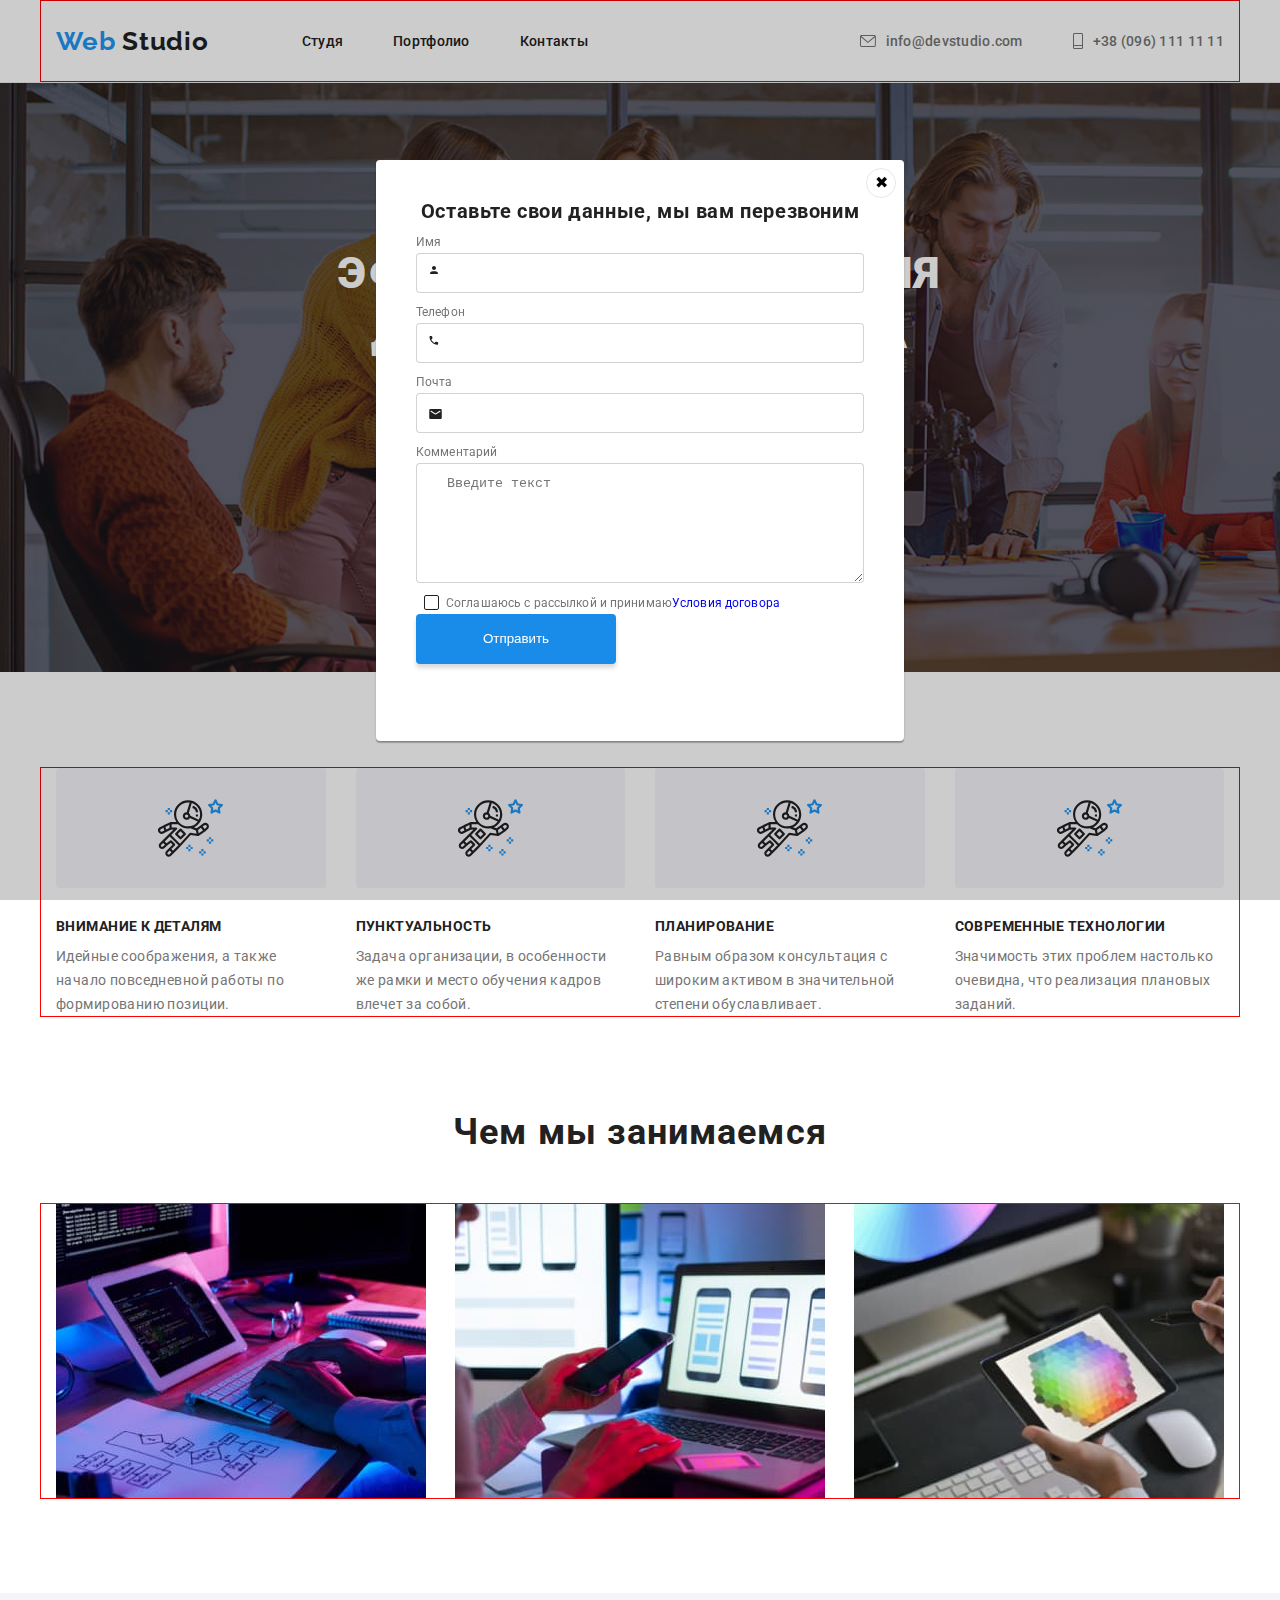
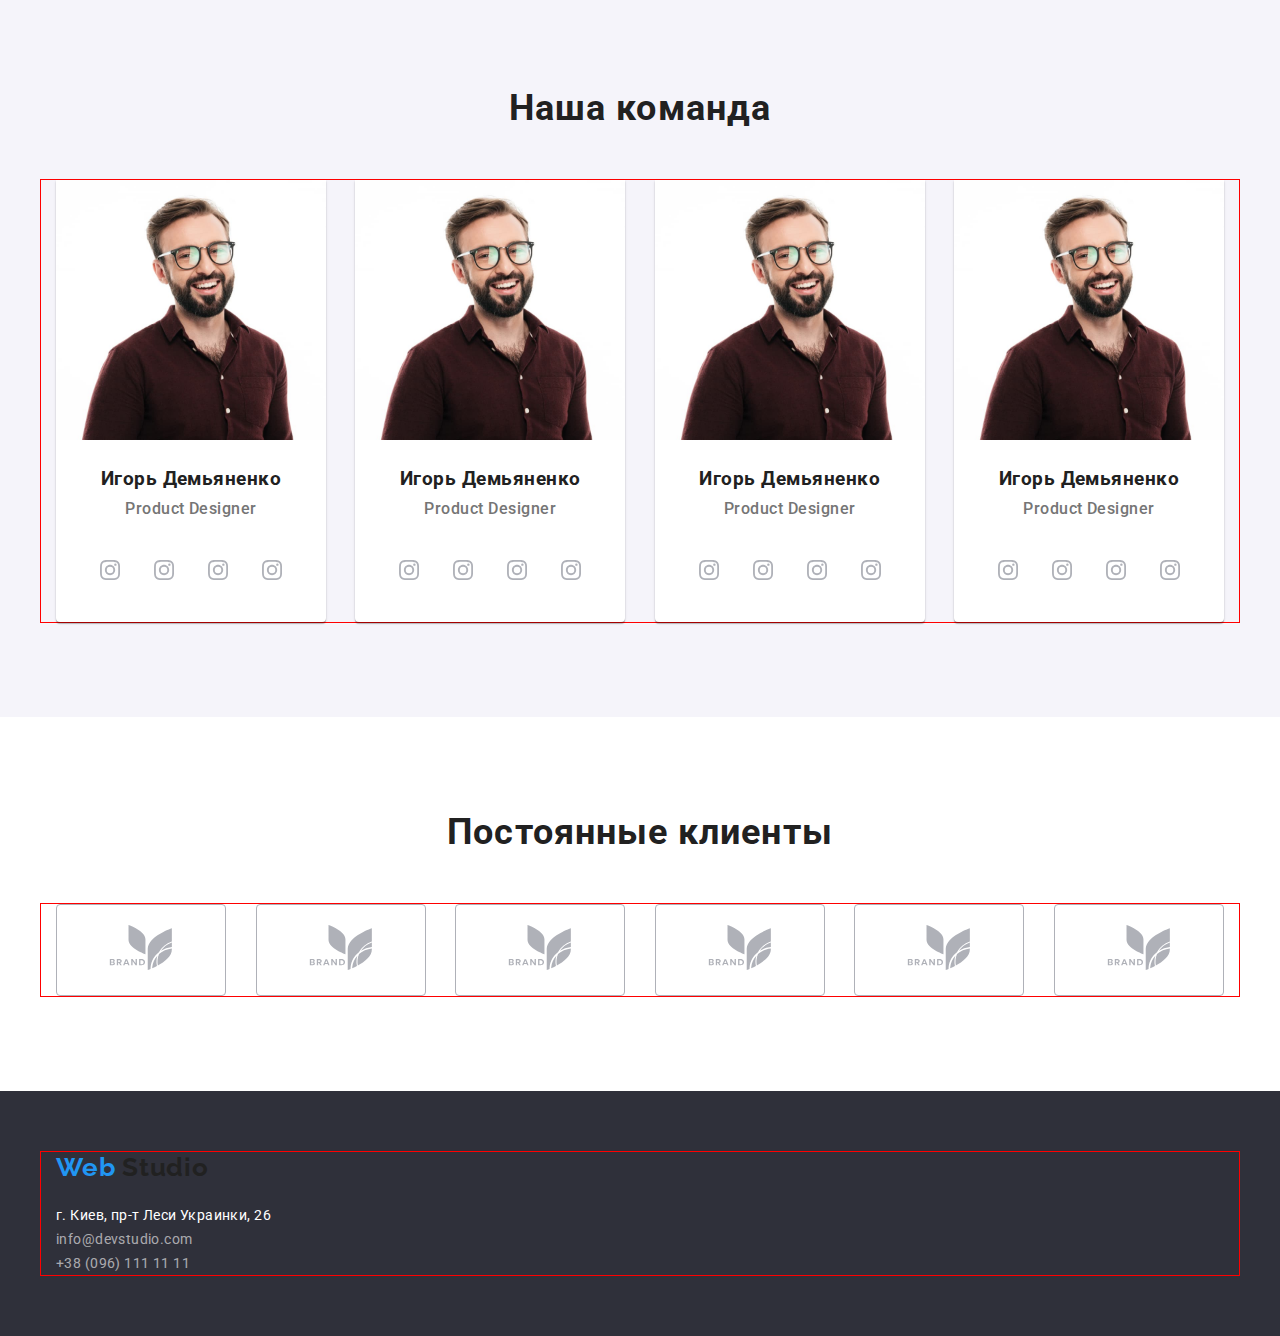
==== commit 5e0c9999: "added icon form" ====
--- a/index.html
+++ b/index.html
@@ -1,405 +1,393 @@
 <!DOCTYPE html>
 <html lang="ru">
-  <head>
-    <meta charset="UTF-8" />
-    <meta http-equiv="X-UA-Compatible" content="IE=edge" />
-    <meta name="viewport" content="width=device-width, initial-scale=1.0" />
-    <title>Document</title>
-    <link rel="preconnect" href="https://fonts.gstatic.com" />
-    <link
-      href="https://fonts.googleapis.com/css2?family=Raleway:wght@700&family=Roboto:wght@400;500;700;900&display=swap"
-      rel="stylesheet"
-    />
-    <link rel="stylesheet" href="./css/style.css" />
-  </head>
-  <body>
-    <header>
+
+<head>
+  <meta charset="UTF-8" />
+  <meta http-equiv="X-UA-Compatible" content="IE=edge" />
+  <meta name="viewport" content="width=device-width, initial-scale=1.0" />
+  <title>Document</title>
+  <link rel="preconnect" href="https://fonts.gstatic.com" />
+  <link href="https://fonts.googleapis.com/css2?family=Raleway:wght@700&family=Roboto:wght@400;500;700;900&display=swap"
+    rel="stylesheet" />
+  <link rel="stylesheet" href="./css/style.css" />
+</head>
+
+<body>
+  <header>
+    <div class="container">
+      <div class="row">
+        <nav>
+          <a href="index.html" class="logo" lang="en">
+            <span class="logo__text--color-blue">Web</span>
+            <span class="logo__text--color-grey">Studio</span>
+          </a>
+          <ul class="links">
+            <li><a href="index.html" class="link">студя</a></li>
+            <li><a href="portfolio.html" class="link">портфолио</a></li>
+            <li><a href="#" class="link">контакты</a></li>
+          </ul>
+        </nav>
+        <ul class="contacts">
+          <li>
+            <a href="mailto:info@devstudio.com" class="contact">
+              <svg width="16" height="12" class="header-icon">
+                <use href="./images/icons.svg#icon-envelope"></use>
+              </svg>
+              info@devstudio.com</a>
+          </li>
+          <li>
+            <a href="tel:+380961111111" class="contact">
+              <svg width="10" height="16" class="header-icon">
+                <use href="./images/icons.svg#icon-phone"></use>
+              </svg>
+              +38 (096) 111 11 11</a>
+          </li>
+        </ul>
+      </div>
+    </div>
+  </header>
+  <main>
+    <section class="hero">
+      <h1 class="hero__title">Эффективные решения для вашего бизнеса</h1>
+      <button type="button" class="hero__button js-hero__button">Заказать услугу</button>
+    </section>
+
+    <section class="features section_pb0">
+      <h2 class="hiden">features</h2>
       <div class="container">
-        <div class="row">
-          <nav>
-            <a href="index.html" class="logo" lang="en">
-              <span class="logo__text--color-blue">Web</span>
-              <span class="logo__text--color-grey">Studio</span>
-            </a>
-            <ul class="links">
-              <li><a href="index.html" class="link">студя</a></li>
-              <li><a href="portfolio.html" class="link">портфолио</a></li>
-              <li><a href="#" class="link">контакты</a></li>
-            </ul>
-          </nav>
-          <ul class="contacts">
-            <li>
-              <a href="mailto:info@devstudio.com" class="contact">
-                <svg width="16" height="12" class="header-icon">
-                  <use href="./images/icons.svg#icon-envelope"></use>
-                </svg>
-                info@devstudio.com</a
-              >
-            </li>
-            <li>
-              <a href="tel:+380961111111" class="contact">
-                <svg width="10" height="16" class="header-icon">
-                  <use href="./images/icons.svg#icon-phone"></use>
-                </svg>
-                +38 (096) 111 11 11</a
-              >
-            </li>
-          </ul>
-        </div>
-      </div>
-    </header>
-    <main>
-      <section class="hero">
-        <h1 class="hero__title">Эффективные решения для вашего бизнеса</h1>
-        <button type="button" class="hero__button js-hero__button">Заказать услугу</button>
-      </section>
-
-      <section class="features section_pb0">
-        <h2 class="hiden">features</h2>
-        <div class="container">
-          <ul class="row">
-            <li class="features__box">
-              <div class="features__box-icon">
-                <svg width="65" height="70">
-                  <use href="./images/icons.svg#icon-astronaut"></use>
-                </svg>
-              </div>
-              <h3 class="features__title">Внимание к деталям</h3>
-              <p class="features__text">
-                Идейные соображения, а также начало повседневной работы по
-                формированию позиции.
-              </p>
-            </li>
-            <li class="features__box">
-              <div class="features__box-icon">
-                <svg width="65" height="70">
-                  <use href="./images/icons.svg#icon-astronaut"></use>
-                </svg>
-              </div>
-              <h3 class="features__title">Пунктуальность</h3>
-              <p class="features__text">
-                Задача организации, в особенности же рамки и место обучения
-                кадров влечет за собой.
-              </p>
-            </li>
-            <li class="features__box">
-              <div class="features__box-icon">
-                <svg width="65" height="70">
-                  <use href="./images/icons.svg#icon-astronaut"></use>
-                </svg>
-              </div>
-              <h3 class="features__title">Планирование</h3>
-              <p class="features__text">
-                Равным образом консультация с широким активом в значительной
-                степени обуславливает.
-              </p>
-            </li>
-            <li class="features__box">
-              <div class="features__box-icon">
-                <svg width="65" height="70">
-                  <use href="./images/icons.svg#icon-astronaut"></use>
-                </svg>
-              </div>
-              <h3 class="features__title">Современные технологии</h3>
-              <p class="features__text">
-                Значимость этих проблем настолько очевидна, что реализация
-                плановых заданий.
-              </p>
-            </li>
-          </ul>
-        </div>
-      </section>
-      <section class="doing">
-        <h2 class="title-section">Чем мы занимаемся</h2>
-        <div class="container">
-          <ul class="doing-list">
-            <li>
-              <img src="./images/photo(1).jpg" width="370px" alt="img" />
-            </li>
-            <li><img src="./images/photo(2).jpg" width="370px" alt="img" /></li>
-            <li><img src="./images/photo(3).jpg" width="370px" alt="img" /></li>
-          </ul>
-        </div>
-      </section>
-
-      <section class="our-team">
-        <h2 class="title-section">Наша команда</h2>
-        <div class="container">
-          <ul class="our-team-list">
-            <li class="cart">
-              <img
-                src="./images/photo(4).jpg"
-                width="270"
-                alt="img"
-                class="cart-img"
-              />
-              <h3 class="cart-title">Игорь Демьяненко</h3>
-              <p lang="en" class="cart-text">Product Designer</p>
-              <ul class="soc-list">
-                <li class="soc">
-                   <a href="#">
-                  <svg width="20" height="20">
-                    <use href="./images/icons.svg#icon-instagram"></use>
-                  </svg>
-                  </a>
-                </li>
-                <li class="soc">
-                <a href="#">
-                  <svg width="20" height="20">
-                    <use href="./images/icons.svg#icon-instagram"></use>
-                  </svg>
-                  </a>
-                </li>
-                <li class="soc">
-                   <a href="#">
-                  <svg width="20" height="20">
-                    <use href="./images/icons.svg#icon-instagram"></use>
-                  </svg>
-                  </a>
-                </a>
-                </li>
-                <li class="soc">
-                  <a href="#">
-                    <svg width="20" height="20">
-                      <use href="./images/icons.svg#icon-instagram"></use>
-                    </svg>
-                  </a>
-                </li>
-              </ul>
-            </li>
-            <li class="cart">
-              <img
-                src="./images/photo(4).jpg"
-                width="270"
-                alt="img"
-                class="cart-img"
-              />
-              <h3 class="cart-title">Игорь Демьяненко</h3>
-              <p lang="en" class="cart-text">Product Designer</p>
-              <ul class="soc-list">
-                <li class="soc">
-                   <a href="#">
-                  <svg width="20" height="20">
-                    <use href="./images/icons.svg#icon-instagram"></use>
-                  </svg>
-                  </a>
-                </li>
-                <li class="soc">
-                <a href="#">
-                  <svg width="20" height="20">
-                    <use href="./images/icons.svg#icon-instagram"></use>
-                  </svg>
-                  </a>
-                </li>
-                <li class="soc">
-                   <a href="#">
-                  <svg width="20" height="20">
-                    <use href="./images/icons.svg#icon-instagram"></use>
-                  </svg>
-                  </a>
-                </a>
-                </li>
-                <li class="soc">
-                  <a href="#">
-                    <svg width="20" height="20">
-                      <use href="./images/icons.svg#icon-instagram"></use>
-                    </svg>
-                  </a>
-                </li>
-              </ul>
-            </li>
-            <li class="cart">
-              <img
-                src="./images/photo(4).jpg"
-                width="270"
-                alt="img"
-                class="cart-img"
-              />
-              <h3 class="cart-title">Игорь Демьяненко</h3>
-              <p lang="en" class="cart-text">Product Designer</p>
-              <ul class="soc-list">
-                <li class="soc">
-                   <a href="#">
-                  <svg width="20" height="20">
-                    <use href="./images/icons.svg#icon-instagram"></use>
-                  </svg>
-                  </a>
-                </li>
-                <li class="soc">
-                <a href="#">
-                  <svg width="20" height="20">
-                    <use href="./images/icons.svg#icon-instagram"></use>
-                  </svg>
-                  </a>
-                </li>
-                <li class="soc">
-                   <a href="#">
-                  <svg width="20" height="20">
-                    <use href="./images/icons.svg#icon-instagram"></use>
-                  </svg>
-                  </a>
-                </a>
-                </li>
-                <li class="soc">
-                  <a href="#">
-                    <svg width="20" height="20">
-                      <use href="./images/icons.svg#icon-instagram"></use>
-                    </svg>
-                  </a>
-                </li>
-              </ul>
-            </li>
-            <li class="cart">
-              <img
-                src="./images/photo(4).jpg"
-                width="270"
-                alt="img"
-                class="cart-img"
-              />
-              <h3 class="cart-title">Игорь Демьяненко</h3>
-              <p lang="en" class="cart-text">Product Designer</p>
-              <ul class="soc-list">
-                <li class="soc">
-                   <a href="#">
-                  <svg width="20" height="20">
-                    <use href="./images/icons.svg#icon-instagram"></use>
-                  </svg>
-                  </a>
-                </li>
-                <li class="soc">
-                <a href="#">
-                  <svg width="20" height="20">
-                    <use href="./images/icons.svg#icon-instagram"></use>
-                  </svg>
-                  </a>
-                </li>
-                <li class="soc">
-                   <a href="#">
-                  <svg width="20" height="20">
-                    <use href="./images/icons.svg#icon-instagram"></use>
-                  </svg>
-                  </a>
-                </a>
-                </li>
-                <li class="soc">
-                  <a href="#">
-                    <svg width="20" height="20">
-                      <use href="./images/icons.svg#icon-instagram"></use>
-                    </svg>
-                  </a>
-                </li>
-              </ul>
-            </li>
-          </ul>
-        </div>
-      </section>
-      <section>
-        <h2 class="title-section">Постоянные клиенты</h2>
-        <div class="container">
-          <ul class="clients">
-            <li class="client">
-              <a href="#">
-                <svg width="106" height="60">
-                  <use href="./images/icons.svg#icon-brand"></use>
-                </svg>
-              </a>
-            </li>
-            <li class="client">
-              <a href="#">
-                <svg width="106" height="60">
-                  <use href="./images/icons.svg#icon-brand"></use>
-                </svg>
-              </a>
-            </li>
-            <li class="client">
-              <a href="#">
-                <svg width="106" height="60">
-                  <use href="./images/icons.svg#icon-brand"></use>
-                </svg>
-              </a>
-            </li>
-            <li class="client">
-              <a href="#">
-                <svg width="106" height="60">
-                  <use href="./images/icons.svg#icon-brand"></use>
-                </svg>
-              </a>
-            </li>
-            <li class="client">
-              <a href="#">
-                <svg width="106" height="60">
-                  <use href="./images/icons.svg#icon-brand"></use>
-                </svg>
-              </a>
-            </li>
-            <li class="client">
-              <a href="#">
-                <svg width="106" height="60">
-                  <use href="./images/icons.svg#icon-brand"></use>
-                </svg>
-              </a>
-            </li>
-          </ul>
-        </div>
-      </section>
-    </main>
-    <footer class="footer">
+        <ul class="row">
+          <li class="features__box">
+            <div class="features__box-icon">
+              <svg width="65" height="70">
+                <use href="./images/icons.svg#icon-astronaut"></use>
+              </svg>
+            </div>
+            <h3 class="features__title">Внимание к деталям</h3>
+            <p class="features__text">
+              Идейные соображения, а также начало повседневной работы по
+              формированию позиции.
+            </p>
+          </li>
+          <li class="features__box">
+            <div class="features__box-icon">
+              <svg width="65" height="70">
+                <use href="./images/icons.svg#icon-astronaut"></use>
+              </svg>
+            </div>
+            <h3 class="features__title">Пунктуальность</h3>
+            <p class="features__text">
+              Задача организации, в особенности же рамки и место обучения
+              кадров влечет за собой.
+            </p>
+          </li>
+          <li class="features__box">
+            <div class="features__box-icon">
+              <svg width="65" height="70">
+                <use href="./images/icons.svg#icon-astronaut"></use>
+              </svg>
+            </div>
+            <h3 class="features__title">Планирование</h3>
+            <p class="features__text">
+              Равным образом консультация с широким активом в значительной
+              степени обуславливает.
+            </p>
+          </li>
+          <li class="features__box">
+            <div class="features__box-icon">
+              <svg width="65" height="70">
+                <use href="./images/icons.svg#icon-astronaut"></use>
+              </svg>
+            </div>
+            <h3 class="features__title">Современные технологии</h3>
+            <p class="features__text">
+              Значимость этих проблем настолько очевидна, что реализация
+              плановых заданий.
+            </p>
+          </li>
+        </ul>
+      </div>
+    </section>
+    <section class="doing">
+      <h2 class="title-section">Чем мы занимаемся</h2>
       <div class="container">
-        <ul>
+        <ul class="doing-list">
           <li>
-            <a href="index.html" class="logo" lang="en">
-              <span class="logo__text--color-blue">Web</span>
-              <span class="logo__text--color-grey">Studio</span>
-            </a>
-            <address>
-              <ul>
-                <li>г. Киев, пр-т Леси Украинки, 26</li>
-                <li>
-                  <a href="mailto:info@devstudio.com">info@devstudio.com</a>
-                </li>
-                <li><a href="tel:+380961111111">+38 (096) 111 11 11</a></li>
-              </ul>
-            </address>
-          </li>
-          <li></li>
-          <li></li>
-        </ul>
-      </div>
-    </footer>
-    <div class="wrapper-popup js-wrapper-popup open">
-      
-      <div class="popup">
-        <div class="close-popup js-close-popup">
-          &#10006;
-        </div>
+            <img src="./images/photo(1).jpg" width="370px" alt="img" />
+          </li>
+          <li><img src="./images/photo(2).jpg" width="370px" alt="img" /></li>
+          <li><img src="./images/photo(3).jpg" width="370px" alt="img" /></li>
+        </ul>
+      </div>
+    </section>
+
+    <section class="our-team">
+      <h2 class="title-section">Наша команда</h2>
+      <div class="container">
+        <ul class="our-team-list">
+          <li class="cart">
+            <img src="./images/photo(4).jpg" width="270" alt="img" class="cart-img" />
+            <h3 class="cart-title">Игорь Демьяненко</h3>
+            <p lang="en" class="cart-text">Product Designer</p>
+            <ul class="soc-list">
+              <li class="soc">
+                <a href="#">
+                  <svg width="20" height="20">
+                    <use href="./images/icons.svg#icon-instagram"></use>
+                  </svg>
+                </a>
+              </li>
+              <li class="soc">
+                <a href="#">
+                  <svg width="20" height="20">
+                    <use href="./images/icons.svg#icon-instagram"></use>
+                  </svg>
+                </a>
+              </li>
+              <li class="soc">
+                <a href="#">
+                  <svg width="20" height="20">
+                    <use href="./images/icons.svg#icon-instagram"></use>
+                  </svg>
+                </a>
+                </a>
+              </li>
+              <li class="soc">
+                <a href="#">
+                  <svg width="20" height="20">
+                    <use href="./images/icons.svg#icon-instagram"></use>
+                  </svg>
+                </a>
+              </li>
+            </ul>
+          </li>
+          <li class="cart">
+            <img src="./images/photo(4).jpg" width="270" alt="img" class="cart-img" />
+            <h3 class="cart-title">Игорь Демьяненко</h3>
+            <p lang="en" class="cart-text">Product Designer</p>
+            <ul class="soc-list">
+              <li class="soc">
+                <a href="#">
+                  <svg width="20" height="20">
+                    <use href="./images/icons.svg#icon-instagram"></use>
+                  </svg>
+                </a>
+              </li>
+              <li class="soc">
+                <a href="#">
+                  <svg width="20" height="20">
+                    <use href="./images/icons.svg#icon-instagram"></use>
+                  </svg>
+                </a>
+              </li>
+              <li class="soc">
+                <a href="#">
+                  <svg width="20" height="20">
+                    <use href="./images/icons.svg#icon-instagram"></use>
+                  </svg>
+                </a>
+                </a>
+              </li>
+              <li class="soc">
+                <a href="#">
+                  <svg width="20" height="20">
+                    <use href="./images/icons.svg#icon-instagram"></use>
+                  </svg>
+                </a>
+              </li>
+            </ul>
+          </li>
+          <li class="cart">
+            <img src="./images/photo(4).jpg" width="270" alt="img" class="cart-img" />
+            <h3 class="cart-title">Игорь Демьяненко</h3>
+            <p lang="en" class="cart-text">Product Designer</p>
+            <ul class="soc-list">
+              <li class="soc">
+                <a href="#">
+                  <svg width="20" height="20">
+                    <use href="./images/icons.svg#icon-instagram"></use>
+                  </svg>
+                </a>
+              </li>
+              <li class="soc">
+                <a href="#">
+                  <svg width="20" height="20">
+                    <use href="./images/icons.svg#icon-instagram"></use>
+                  </svg>
+                </a>
+              </li>
+              <li class="soc">
+                <a href="#">
+                  <svg width="20" height="20">
+                    <use href="./images/icons.svg#icon-instagram"></use>
+                  </svg>
+                </a>
+                </a>
+              </li>
+              <li class="soc">
+                <a href="#">
+                  <svg width="20" height="20">
+                    <use href="./images/icons.svg#icon-instagram"></use>
+                  </svg>
+                </a>
+              </li>
+            </ul>
+          </li>
+          <li class="cart">
+            <img src="./images/photo(4).jpg" width="270" alt="img" class="cart-img" />
+            <h3 class="cart-title">Игорь Демьяненко</h3>
+            <p lang="en" class="cart-text">Product Designer</p>
+            <ul class="soc-list">
+              <li class="soc">
+                <a href="#">
+                  <svg width="20" height="20">
+                    <use href="./images/icons.svg#icon-instagram"></use>
+                  </svg>
+                </a>
+              </li>
+              <li class="soc">
+                <a href="#">
+                  <svg width="20" height="20">
+                    <use href="./images/icons.svg#icon-instagram"></use>
+                  </svg>
+                </a>
+              </li>
+              <li class="soc">
+                <a href="#">
+                  <svg width="20" height="20">
+                    <use href="./images/icons.svg#icon-instagram"></use>
+                  </svg>
+                </a>
+                </a>
+              </li>
+              <li class="soc">
+                <a href="#">
+                  <svg width="20" height="20">
+                    <use href="./images/icons.svg#icon-instagram"></use>
+                  </svg>
+                </a>
+              </li>
+            </ul>
+          </li>
+        </ul>
+      </div>
+    </section>
+    <section>
+      <h2 class="title-section">Постоянные клиенты</h2>
+      <div class="container">
+        <ul class="clients">
+          <li class="client">
+            <a href="#">
+              <svg width="106" height="60">
+                <use href="./images/icons.svg#icon-brand"></use>
+              </svg>
+            </a>
+          </li>
+          <li class="client">
+            <a href="#">
+              <svg width="106" height="60">
+                <use href="./images/icons.svg#icon-brand"></use>
+              </svg>
+            </a>
+          </li>
+          <li class="client">
+            <a href="#">
+              <svg width="106" height="60">
+                <use href="./images/icons.svg#icon-brand"></use>
+              </svg>
+            </a>
+          </li>
+          <li class="client">
+            <a href="#">
+              <svg width="106" height="60">
+                <use href="./images/icons.svg#icon-brand"></use>
+              </svg>
+            </a>
+          </li>
+          <li class="client">
+            <a href="#">
+              <svg width="106" height="60">
+                <use href="./images/icons.svg#icon-brand"></use>
+              </svg>
+            </a>
+          </li>
+          <li class="client">
+            <a href="#">
+              <svg width="106" height="60">
+                <use href="./images/icons.svg#icon-brand"></use>
+              </svg>
+            </a>
+          </li>
+        </ul>
+      </div>
+    </section>
+  </main>
+  <footer class="footer">
+    <div class="container">
+      <ul>
+        <li>
+          <a href="index.html" class="logo" lang="en">
+            <span class="logo__text--color-blue">Web</span>
+            <span class="logo__text--color-grey">Studio</span>
+          </a>
+          <address>
+            <ul>
+              <li>г. Киев, пр-т Леси Украинки, 26</li>
+              <li>
+                <a href="mailto:info@devstudio.com">info@devstudio.com</a>
+              </li>
+              <li><a href="tel:+380961111111">+38 (096) 111 11 11</a></li>
+            </ul>
+          </address>
+        </li>
+        <li></li>
+        <li></li>
+      </ul>
+    </div>
+  </footer>
+  <div class="wrapper-popup js-wrapper-popup open">
+
+    <div class="popup">
+      <div class="close-popup js-close-popup">
+        &#10006;
+      </div>
       <form class="form">
         <h2 class="title-form">Оставьте свои данные, мы вам перезвоним</h2>
         <div class="row-form">
           <label for="name">Имя</label>
-          <input id="name" name="name" type="text">
+          <input id="name" name="name" type="text" class="form-input">
+          <svg width="12" height="12">
+            <use href="./images/icons.svg#icon-person-form" class="icon-form"></use>
+          </svg>
         </div>
         <div class="row-form">
           <label for="phone">Телефон</label>
-          <input id="phone" name="phone" type="phone">
+          <input id="phone" name="phone" type="phone" class="form-input">
+          <svg width="12" height="13">
+            <use href="./images/icons.svg#icon-phone-form" class="icon-form"></use>
+          </svg>
         </div>
         <div class="row-form">
           <label for="email">Почта</label>
-          <input id="email" name="email" type="email">
+          <input id="email" name="email" type="email" class="form-input">
+          <svg width="15" height="20">
+            <use href="./images/icons.svg#icon-email-form" class="icon-form"></use>
+          </svg>
         </div>
         <div class="row-form">
           <label for="comment">Комментарий</label>
           <textarea name="comment" id="comment" placeholder="Введите текст"></textarea>
         </div>
         <div class="row-form">
-          <label for="agreement-conditions">
-            <input type="checkbox" id="agreement-conditions" name="agreement-conditions">
-            <p>Соглашаюсь с рассылкой и принимаю <a href="#">Условия договора</a></p>
+          <input type="checkbox" id="agreement-conditions" name="agreement-conditions">
+          <label for="agreement-conditions" class="i-agree ">
+            Соглашаюсь с рассылкой и принимаю <a href="#">Условия договора</a>
           </label>
         </div>
         <button type="submit" class="btn-form">Отправить</button>
       </form>
     </div>
-    </div>
-    <script src="js/script.js"></script>
-  </body>
-</html>
+  </div>
+  <script src="js/script.js"></script>
+</body>
+
+</html>--- a/css/style.css
+++ b/css/style.css
@@ -3,6 +3,7 @@
 *::before {
   margin: 0;
   padding: 0;
+  -webkit-box-sizing: border-box;
   box-sizing: border-box;
 }
 
@@ -74,11 +75,15 @@
 header nav,
 .links,
 .contacts {
+  display: -webkit-box;
+  display: -ms-flexbox;
   display: flex;
 }
 
 header .row,
 .features .row {
+  -webkit-box-pack: justify;
+  -ms-flex-pack: justify;
   justify-content: space-between;
 }
 
@@ -118,7 +123,6 @@
   font-weight: 500;
   line-height: 80px;
   letter-spacing: 0.02em;
-
   color: var(--main-text-color);
   margin-right: 50px;
   font-family: var(--main-font);
@@ -136,7 +140,11 @@
   color: var(--text-color);
   margin-left: 50px;
   font-family: var(--main-font);
-  display: flex;
+  display: -webkit-box;
+  display: -ms-flexbox;
+  display: flex;
+  -webkit-box-align: center;
+  -ms-flex-align: center;
   align-items: center;
 }
 
@@ -154,11 +162,26 @@
 }
 
 .hero {
+  background: -webkit-gradient(
+      linear,
+      left top,
+      left bottom,
+      from(rgba(47, 48, 58, 0.4)),
+      to(rgba(47, 48, 58, 0.4))
+    ),
+    url(../images/Img.jpg);
   background: linear-gradient(rgba(47, 48, 58, 0.4), rgba(47, 48, 58, 0.4)),
     url(../images/Img.jpg);
   padding: 160px 0 240px 0;
-  display: flex;
+  display: -webkit-box;
+  display: -ms-flexbox;
+  display: flex;
+  -webkit-box-orient: vertical;
+  -webkit-box-direction: normal;
+  -ms-flex-direction: column;
   flex-direction: column;
+  -webkit-box-align: center;
+  -ms-flex-align: center;
   align-items: center;
   max-width: 1600px;
   margin: 0 auto;
@@ -179,6 +202,7 @@
 
 .hero__button {
   background: #2196f3;
+  -webkit-box-shadow: 0px 4px 4px rgba(0, 0, 0, 0.15);
   box-shadow: 0px 4px 4px rgba(0, 0, 0, 0.15);
   border-radius: 4px;
   padding: 10px 32px;
@@ -242,7 +266,11 @@
 
 .our-team-list,
 .doing-list {
-  display: flex;
+  display: -webkit-box;
+  display: -ms-flexbox;
+  display: flex;
+  -webkit-box-pack: justify;
+  -ms-flex-pack: justify;
   justify-content: space-between;
 }
 
@@ -254,6 +282,8 @@
   font-family: Roboto;
   font-weight: 500;
   letter-spacing: 0.03em;
+  -webkit-box-shadow: 0px 1px 3px rgba(0, 0, 0, 0.12),
+    0px 1px 1px rgba(0, 0, 0, 0.14), 0px 2px 1px rgba(0, 0, 0, 0.2);
   box-shadow: 0px 1px 3px rgba(0, 0, 0, 0.12), 0px 1px 1px rgba(0, 0, 0, 0.14),
     0px 2px 1px rgba(0, 0, 0, 0.2);
   border-radius: 0px 0px 4px 4px;
@@ -294,7 +324,11 @@
 }
 
 .tabs {
-  display: flex;
+  display: -webkit-box;
+  display: -ms-flexbox;
+  display: flex;
+  -webkit-box-pack: center;
+  -ms-flex-pack: center;
   justify-content: center;
   margin-bottom: 50px;
 }
@@ -321,8 +355,13 @@
 }
 
 .portfolio-list {
-  display: flex;
+  display: -webkit-box;
+  display: -ms-flexbox;
+  display: flex;
+  -webkit-box-pack: justify;
+  -ms-flex-pack: justify;
   justify-content: space-between;
+  -ms-flex-wrap: wrap;
   flex-wrap: wrap;
 }
 
@@ -353,8 +392,14 @@
 
 .features__box-icon {
   height: 120px;
-  display: flex;
+  display: -webkit-box;
+  display: -ms-flexbox;
+  display: flex;
+  -webkit-box-pack: center;
+  -ms-flex-pack: center;
   justify-content: center;
+  -webkit-box-align: center;
+  -ms-flex-align: center;
   align-items: center;
   background: #f5f4fa;
   border-radius: 4px;
@@ -362,7 +407,11 @@
 }
 
 .soc-list {
-  display: flex;
+  display: -webkit-box;
+  display: -ms-flexbox;
+  display: flex;
+  -webkit-box-pack: center;
+  -ms-flex-pack: center;
   justify-content: center;
   margin-bottom: 30px;
 }
@@ -396,7 +445,11 @@
 }
 
 .clients {
-  display: flex;
+  display: -webkit-box;
+  display: -ms-flexbox;
+  display: flex;
+  -webkit-box-pack: justify;
+  -ms-flex-pack: justify;
   justify-content: space-between;
 }
 
@@ -405,8 +458,14 @@
   height: 92px;
   border: 1px solid #afb1b8;
   border-radius: 4px;
-  display: flex;
+  display: -webkit-box;
+  display: -ms-flexbox;
+  display: flex;
+  -webkit-box-pack: center;
+  -ms-flex-pack: center;
   justify-content: center;
+  -webkit-box-align: center;
+  -ms-flex-align: center;
   align-items: center;
 }
 
@@ -428,11 +487,18 @@
   width: 100vw;
   height: 100vh;
   background-color: rgba(0, 0, 0, 0.2);
-  display: flex;
+  display: -webkit-box;
+  display: -ms-flexbox;
+  display: flex;
+  -webkit-box-align: center;
+  -ms-flex-align: center;
   align-items: center;
+  -webkit-box-pack: center;
+  -ms-flex-pack: center;
   justify-content: center;
   opacity: 0;
   pointer-events: none;
+  -webkit-transition: opacity 1s ease;
   transition: opacity 1s ease;
 }
 
@@ -447,6 +513,8 @@
   max-width: 528px;
   max-height: 581px;
   background: #fff;
+  -webkit-box-shadow: 0px 1px 3px rgba(0, 0, 0, 0.12),
+    0px 1px 1px rgba(0, 0, 0, 0.14), 0px 2px 1px rgba(0, 0, 0, 0.2);
   box-shadow: 0px 1px 3px rgba(0, 0, 0, 0.12), 0px 1px 1px rgba(0, 0, 0, 0.14),
     0px 2px 1px rgba(0, 0, 0, 0.2);
   border-radius: 4px;
@@ -479,8 +547,12 @@
   height: 100%;
   background: rgba(33, 150, 243, 0.9);
   padding: 63px 24px 0 24px;
+  -webkit-transform: translateY(100%);
   transform: translateY(100%);
+  -webkit-transition: -webkit-transform 0.25s ease;
+  transition: -webkit-transform 0.25s ease;
   transition: transform 0.25s ease;
+  transition: transform 0.25s ease, -webkit-transform 0.25s ease;
 }
 
 .overlay-text {
@@ -495,7 +567,10 @@
 
 .cart-portfolio:hover,
 .cart-portfolio:hover .overlay {
+  -webkit-transform: translateY(0);
   transform: translateY(0);
+  -webkit-box-shadow: 0px 1px 1px rgba(0, 0, 0, 0.12),
+    0px 4px 4px rgba(0, 0, 0, 0.06), 1px 4px 6px rgba(0, 0, 0, 0.16);
   box-shadow: 0px 1px 1px rgba(0, 0, 0, 0.12), 0px 4px 4px rgba(0, 0, 0, 0.06),
     1px 4px 6px rgba(0, 0, 0, 0.16);
 }
@@ -512,14 +587,27 @@
   line-height: 23px;
   text-align: center;
   letter-spacing: 0.03em;
-
   color: #212121;
 }
 
 .row-form {
   margin-top: 12px;
-  display: flex;
+  display: -webkit-box;
+  display: -ms-flexbox;
+  position: relative;
+  display: flex;
+  -webkit-box-orient: vertical;
+  -webkit-box-direction: normal;
+  -ms-flex-direction: column;
   flex-direction: column;
+}
+.row-form svg {
+  position: absolute;
+  top: 29px;
+  left: 12px;
+}
+.icon-form {
+  fill: #212121;
 }
 
 .row-form label {
@@ -556,12 +644,15 @@
   width: 200px;
   height: 50px;
   background: #188ce8;
+  -webkit-box-shadow: 0px 4px 4px rgba(0, 0, 0, 0.15);
   box-shadow: 0px 4px 4px rgba(0, 0, 0, 0.15);
   border-radius: 4px;
   color: #fff;
 }
 
 [for='agreement-conditions'] {
+  display: -webkit-box;
+  display: -ms-flexbox;
   display: flex;
 }
 
@@ -570,3 +661,31 @@
   height: 1px;
   opacity: 0;
 }
+.form-input:hover,
+.form-input:hover + svg use.icon-form,
+.form-input:focus + svg use.icon-form {
+  fill: #2196f3;
+  border-color: #2196f3;
+}
+
+.i-agree {
+  position: relative;
+  margin-left: 30px;
+}
+
+.i-agree::after {
+  position: absolute;
+  content: '';
+  top: -1px;
+  left: -22px;
+  width: 15px;
+  height: 15px;
+  border: 1px solid #212121;
+  border-radius: 2px;
+}
+
+#agreement-conditions:checked + .i-agree::after {
+  border-color: #2196f3;
+  background: url(../images/check.svg) no-repeat;
+  background-position: center;
+}
